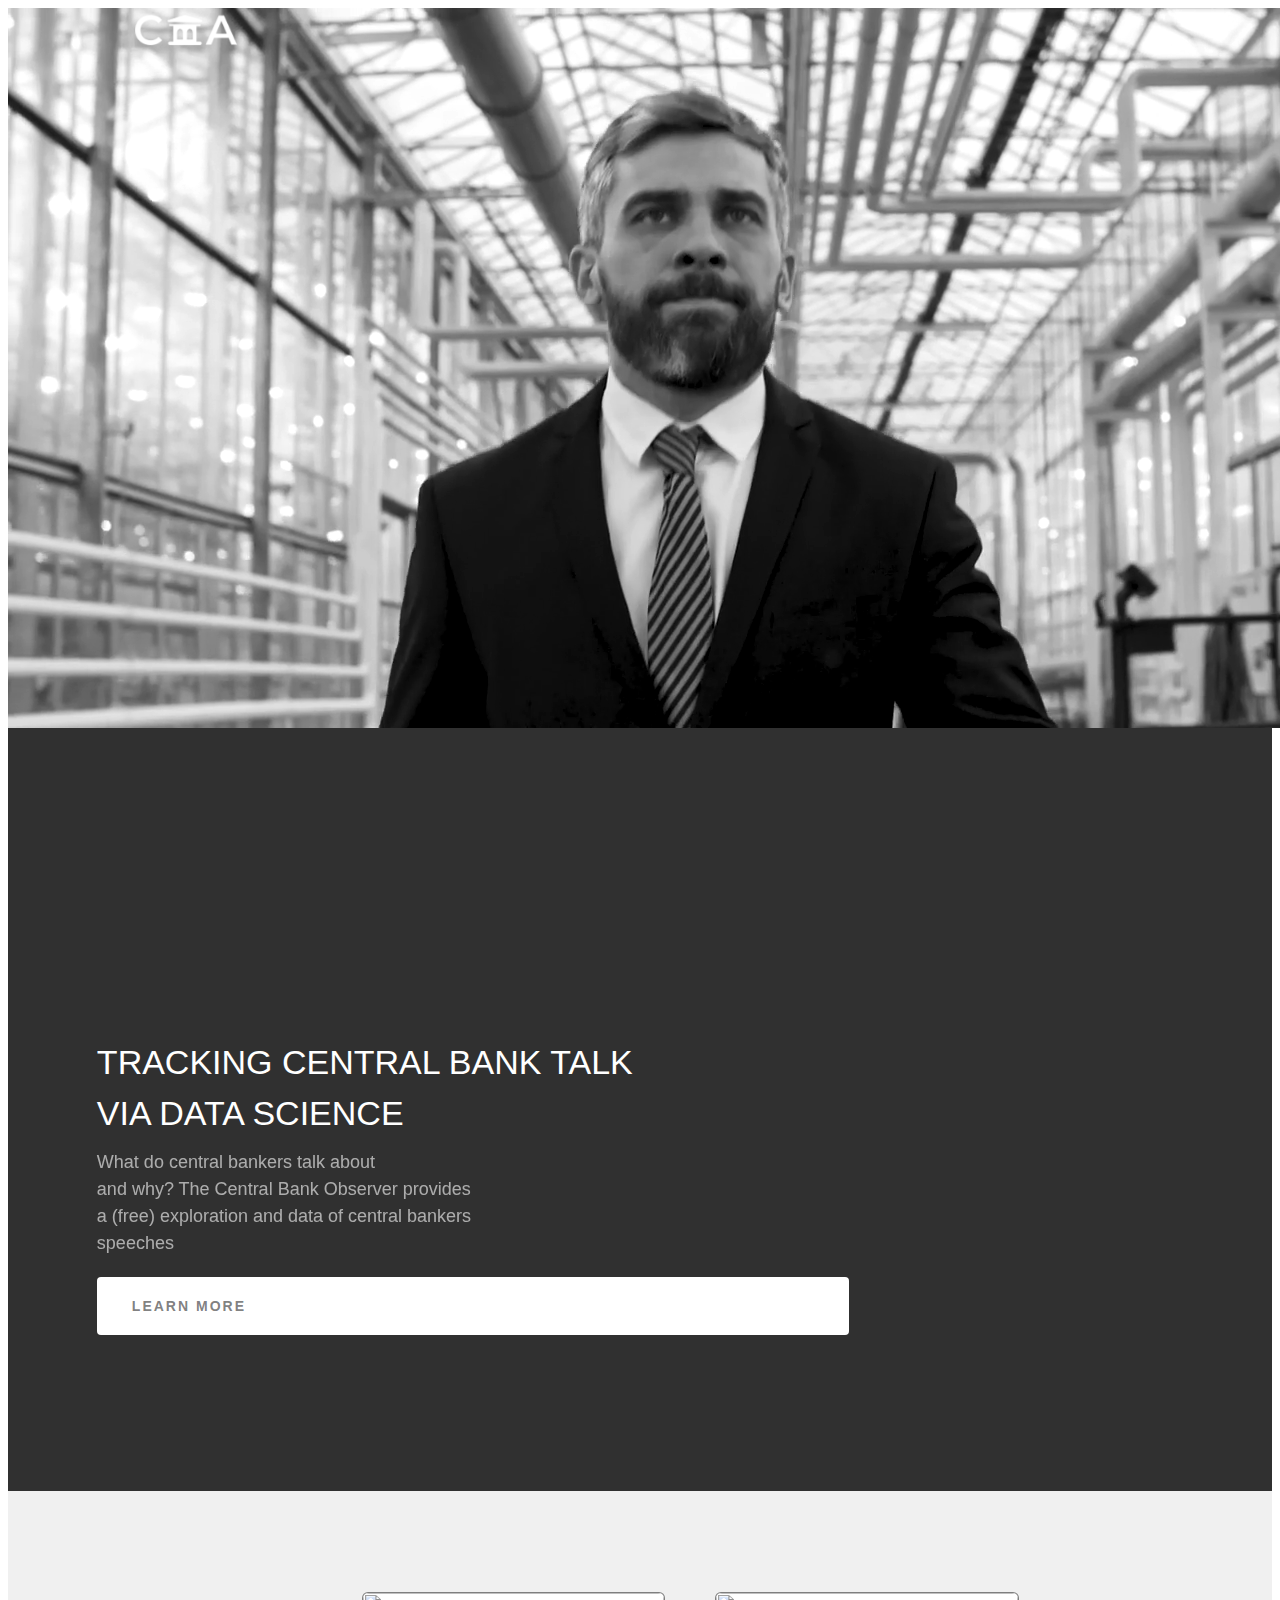
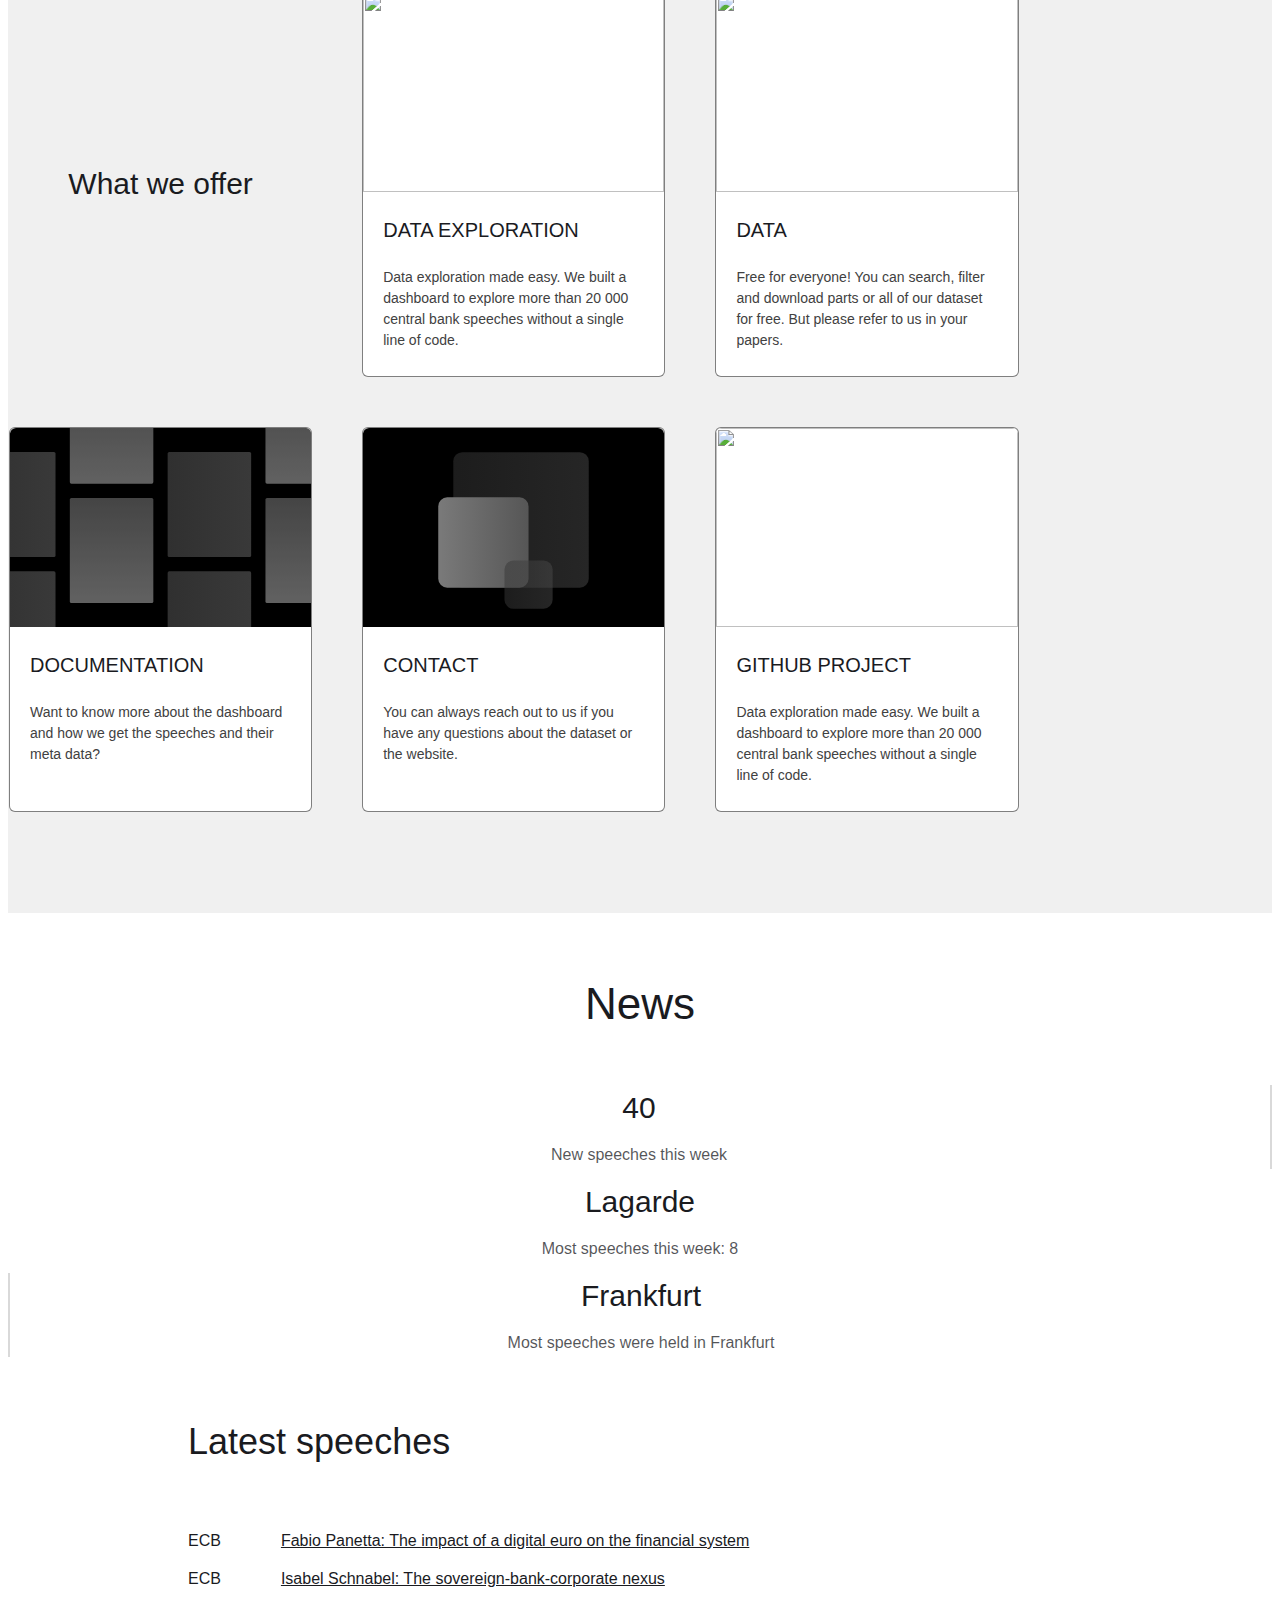
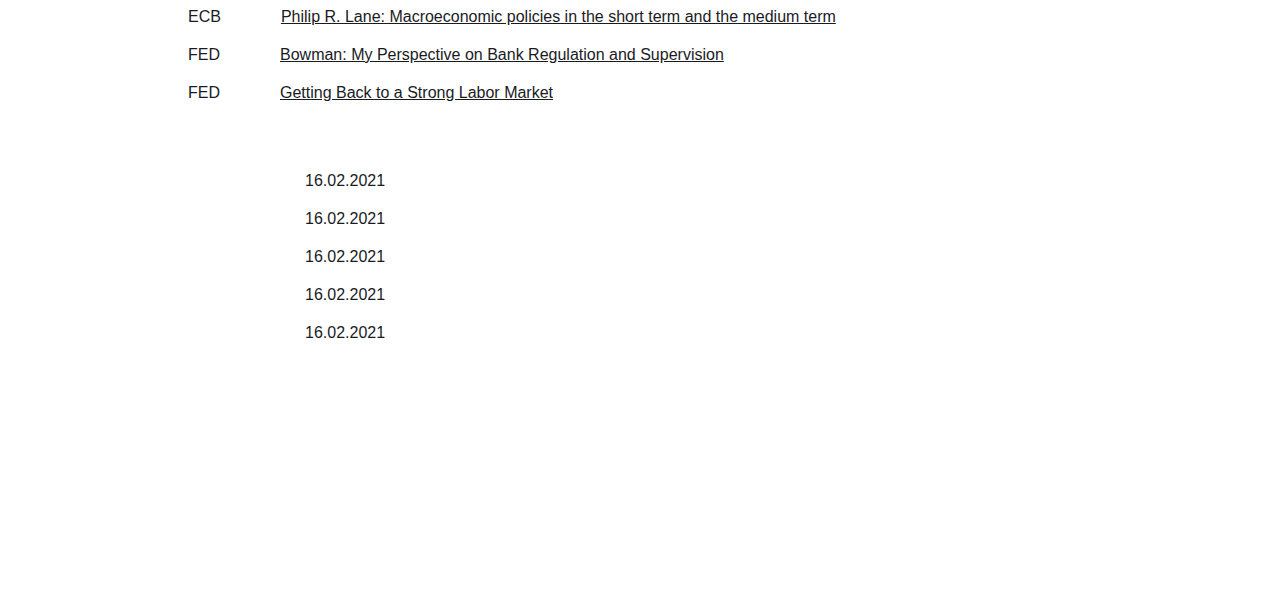
==== index.html @ 982d95cb "changed navbar" ====
<!DOCTYPE html><!--  This site was created in Webflow. http://www.webflow.com  -->
<!--  Last Published: Sat Mar 20 2021 21:11:17 GMT+0000 (Coordinated Universal Time)  -->
<html data-wf-page="600ec0335d96f052017731f2" data-wf-site="600ec03352cf05a3da53145c">
<head>
  <meta charset="utf-8">
  <title>Business - Webflow HTML website template</title>
  <meta content="Business - Webflow HTML website template" property="og:title">
  <meta content="https://uploads-ssl.webflow.com/5c6eb5400253230156de2bd6/5cdc268dd7274d5c05c6009a_Business%20SEO.jpg" property="og:image">
  <meta content="Business - Webflow HTML website template" property="twitter:title">
  <meta content="https://uploads-ssl.webflow.com/5c6eb5400253230156de2bd6/5cdc268dd7274d5c05c6009a_Business%20SEO.jpg" property="twitter:image">
  <meta content="width=device-width, initial-scale=1" name="viewport">
  <meta content="Webflow" name="generator">
  <link href="css/normalize.css" rel="stylesheet" type="text/css">
  <link href="css/webflow.css" rel="stylesheet" type="text/css">
  <link href="css/cbspeeches.webflow.css" rel="stylesheet" type="text/css">
  <script src="https://ajax.googleapis.com/ajax/libs/webfont/1.6.26/webfont.js" type="text/javascript"></script>
  <script type="text/javascript">WebFont.load({  google: {    families: ["Montserrat:100,100italic,200,200italic,300,300italic,400,400italic,500,500italic,600,600italic,700,700italic,800,800italic,900,900italic"]  }});</script>
  <!-- [if lt IE 9]><script src="https://cdnjs.cloudflare.com/ajax/libs/html5shiv/3.7.3/html5shiv.min.js" type="text/javascript"></script><![endif] -->
  <script type="text/javascript">!function(o,c){var n=c.documentElement,t=" w-mod-";n.className+=t+"js",("ontouchstart"in o||o.DocumentTouch&&c instanceof DocumentTouch)&&(n.className+=t+"touch")}(window,document);</script>
  <link href="images/favicon.ico" rel="shortcut icon" type="image/x-icon">
  <link href="images/webclip.png" rel="apple-touch-icon">
</head>
<body>
  <div data-collapse="medium" data-animation="default" data-duration="400" data-doc-height="1" data-no-scroll="1" role="banner" class="navigation w-nav">
    <div class="menu-button w-nav-button"><img src="images/menu-icon_1menu-icon.png" width="22" alt="" class="menu-icon"></div>
    <a href="index.html" aria-current="page" class="logo-link w-nav-brand w--current"><img src="images/cbaLogoFinal.png" loading="lazy" sizes="(max-width: 767px) 7vw, 8vw" srcset="images/cbaLogoFinal-p-500.png 500w, images/cbaLogoFinal-p-800.png 800w, images/cbaLogoFinal-p-1080.png 1080w, images/cbaLogoFinal.png 1560w" alt="">
      <div class="text-block-6">CENTRAL BANK SPEECHES</div>
    </a>
    <div class="navigation-wrap">
      <div class="menu w-clearfix">
        <nav role="navigation" class="navigation-items w-nav-menu">
          <a href="index.html" aria-current="page" class="navigation-item w-nav-link w--current">HOME</a>
          <a href="data.html" class="navigation-item w-nav-link">Data</a>
          <div class="dropdownwrapper">
            <a href="exploration.html" data-w-id="56b9b94b-85dc-0e24-f7aa-180d7fe317f7" class="navigation-item w-nav-link">Exploration</a>
            <div class="div-content">
              <a href="raw.html" class="navigation-item w-nav-link">Raw</a>
              <a href="exploration-copy.html" class="navigation-item w-nav-link">Topic</a>
              <a href="exploration-copy-2.html" class="navigation-item w-nav-link">Sentiment<br>‍</a>
            </div>
          </div>
          <div class="dropdownwrapper">
            <a href="contact.html" data-w-id="ae8d9652-215c-4226-fb44-6664fde4d528" class="navigation-item w-nav-link">ABOUT</a>
            <div class="div-content">
              <a href="news.html" class="navigation-item w-nav-link">NEWS</a>
              <a href="documentation.html" class="navigation-item w-nav-link">DOCUMENTATION</a>
              <a href="contact.html" class="navigation-item w-nav-link">CONTACT</a>
            </div>
          </div>
        </nav>
      </div>
    </div>
  </div>
  <div class="section cc-store-home-wrap">
    <div class="intro-header">
      <div data-poster-url="videos/MVI_9186-poster-00001.jpg" data-video-urls="videos/MVI_9186-transcode.mp4,videos/MVI_9186-transcode.webm" data-autoplay="true" data-loop="true" data-wf-ignore="true" class="background-video w-background-video w-background-video-atom"><video autoplay="" loop="" style="background-image:url(&quot;videos/MVI_9186-poster-00001.jpg&quot;)" muted="" playsinline="" data-wf-ignore="true" data-object-fit="cover">
          <source src="videos/MVI_9186-transcode.mp4" data-wf-ignore="true">
          <source src="videos/MVI_9186-transcode.webm" data-wf-ignore="true">
        </video>
        <div class="intro-content cc-homepage">
          <div class="intro-text">
            <div class="heading-jumbo">Tracking Central Bank Talk<br>via Data Science</div>
            <div class="paragraph-bigger cc-bigger-white-light">What do central bankers talk about<br>and why? The Central Bank Observer provides <br>a (free) exploration and data of central bankers <br>speeches<br></div>
            <a href="#cards-section" class="button cc-jumbo-button cc-jumbo-white w-inline-block">
              <div class="text-block-7">Learn More</div>
            </a>
          </div>
        </div>
      </div>
    </div>
  </div>
  <section id="cards-section" class="cards-section-2">
    <div class="centered-container-2 w-container">
      <div class="cards-grid-container-2">
        <div id="w-node-block-2-017731f2" class="div-block-7">
          <h3 class="heading-11">What we offer</h3>
        </div>
        <a data-w-id="19cb929b-c7ed-5ff1-27fe-0065b7cfe37d" style="border-color:rgba(0,0,0,0.5)" href="#" class="div-card w-inline-block">
          <div class="cards-image-mask"><img src="images/bruno-neurath-wilson-7y3G6s201Gk-unsplash.jpg" srcset="images/bruno-neurath-wilson-7y3G6s201Gk-unsplash-p-500.jpeg 500w, images/bruno-neurath-wilson-7y3G6s201Gk-unsplash-p-800.jpeg 800w, images/bruno-neurath-wilson-7y3G6s201Gk-unsplash-p-1600.jpeg 1600w, images/bruno-neurath-wilson-7y3G6s201Gk-unsplash-p-2000.jpeg 2000w, images/bruno-neurath-wilson-7y3G6s201Gk-unsplash-p-2600.jpeg 2600w, images/bruno-neurath-wilson-7y3G6s201Gk-unsplash-p-3200.jpeg 3200w, images/bruno-neurath-wilson-7y3G6s201Gk-unsplash.jpg 4608w" height="60" sizes="(max-width: 479px) 100vw, (max-width: 767px) 75vw, (max-width: 991px) 25vw, 26vw" alt="" class="cards-image"></div>
          <div>
            <h3 class="heading-5">Data Exploration</h3>
            <p class="paragraph-3">Data exploration made easy. We built a dashboard to explore more than 20 000 central bank speeches without a single line of code.</p>
          </div>
        </a>
        <a data-w-id="3a722712-7f62-61ff-7d0a-c8e7610f20f2" style="border-color:rgba(0,0,0,0.5)" href="#" class="div-card w-inline-block">
          <div class="cards-image-mask"><img src="images/mika-baumeister-Tz1k07Jl2no-unsplash.jpg" srcset="images/mika-baumeister-Tz1k07Jl2no-unsplash-p-500.jpeg 500w, images/mika-baumeister-Tz1k07Jl2no-unsplash-p-800.jpeg 800w, images/mika-baumeister-Tz1k07Jl2no-unsplash-p-1080.jpeg 1080w, images/mika-baumeister-Tz1k07Jl2no-unsplash-p-1600.jpeg 1600w, images/mika-baumeister-Tz1k07Jl2no-unsplash-p-2000.jpeg 2000w, images/mika-baumeister-Tz1k07Jl2no-unsplash-p-2600.jpeg 2600w, images/mika-baumeister-Tz1k07Jl2no-unsplash.jpg 2624w" height="60" sizes="(max-width: 479px) 100vw, (max-width: 767px) 75vw, (max-width: 991px) 25vw, 26vw" alt="" class="cards-image"></div>
          <div>
            <h3 class="heading-5">Data</h3>
            <p class="paragraph-3">Free for everyone! You can search, filter and download parts or all of our dataset for free. But please refer to us in your papers.</p>
          </div>
        </a>
        <a data-w-id="ab793e33-e2ce-c9a8-ae92-5cc347ac722d" style="border-color:rgba(0,0,0,0.5)" href="#" class="div-card w-inline-block">
          <div class="cards-image-mask"><img src="images/portfolio-4---wide.svg" height="60" alt="" class="cards-image"></div>
          <div>
            <h3 class="heading-5">Documentation</h3>
            <p class="paragraph-3">Want to know more about the dashboard and how we get the speeches and their meta data? </p>
          </div>
        </a>
        <a data-w-id="481036b1-bb28-fde4-e62a-8808a6e19dfd" style="border-color:rgba(0,0,0,0.5)" href="#" class="div-card w-inline-block">
          <div class="cards-image-mask"><img src="images/Icon-1.svg" height="60" alt="" class="cards-image"></div>
          <div>
            <h3 class="heading-5">contact</h3>
            <p class="paragraph-3">You can always reach out to us if you have any questions about the dataset or the website. </p>
          </div>
        </a>
        <a data-w-id="484eda0b-a464-f4c2-d2cd-32810e2118e6" style="border-color:rgba(0,0,0,0.5)" href="#" class="div-card w-inline-block">
          <div class="cards-image-mask"><img src="images/bruno-neurath-wilson-7y3G6s201Gk-unsplash.jpg" srcset="images/bruno-neurath-wilson-7y3G6s201Gk-unsplash-p-500.jpeg 500w, images/bruno-neurath-wilson-7y3G6s201Gk-unsplash-p-800.jpeg 800w, images/bruno-neurath-wilson-7y3G6s201Gk-unsplash-p-1600.jpeg 1600w, images/bruno-neurath-wilson-7y3G6s201Gk-unsplash-p-2000.jpeg 2000w, images/bruno-neurath-wilson-7y3G6s201Gk-unsplash-p-2600.jpeg 2600w, images/bruno-neurath-wilson-7y3G6s201Gk-unsplash-p-3200.jpeg 3200w, images/bruno-neurath-wilson-7y3G6s201Gk-unsplash.jpg 4608w" height="60" sizes="(max-width: 479px) 100vw, (max-width: 767px) 75vw, (max-width: 991px) 25vw, 26vw" alt="" class="cards-image"></div>
          <div>
            <h3 class="heading-5">github project</h3>
            <p class="paragraph-3">Data exploration made easy. We built a dashboard to explore more than 20 000 central bank speeches without a single line of code.</p>
          </div>
        </a>
      </div>
    </div>
  </section>
  <div class="section-3">
    <h1 class="heading-6">News</h1>
    <div class="columns-2 w-row">
      <div class="column-3 w-col w-col-4">
        <h3 class="heading-7">40 </h3>
        <div class="text-block-3">New speeches this week</div>
      </div>
      <div class="w-col w-col-4">
        <h3 class="heading-8">Lagarde</h3>
        <div class="text-block-3">Most speeches this week: 8</div>
      </div>
      <div class="column-4 w-col w-col-4">
        <h3 class="heading-9">Frankfurt</h3>
        <div class="text-block-3">Most speeches were held in Frankfurt</div>
      </div>
    </div>
    <div class="div-block-9">
      <h2 class="heading-10">Latest speeches</h2>
      <div class="columns-3 w-row">
        <div class="w-col w-col-6">
          <ul role="list" class="list">
            <li class="list-item">
              <div>ECB</div>
              <div class="text-block-4">
                <a href="https://www.ecb.europa.eu/press/key/date/2021/html/ecb.sp210210~a1665d3188.en.html">Fabio Panetta: The impact of a digital euro on the financial system</a>
              </div>
            </li>
            <li class="list-item">
              <div>ECB</div>
              <div class="text-block-4">
                <a href="https://www.ecb.europa.eu/press/key/date/2021/html/ecb.sp210210~a1665d3188.en.html">Isabel Schnabel: The sovereign-bank-corporate nexus </a>
              </div>
            </li>
            <li class="list-item">
              <div>ECB</div>
              <div class="text-block-4">
                <a href="https://www.ecb.europa.eu/press/key/date/2021/html/ecb.sp210210~a1665d3188.en.html">Philip R. Lane: Macroeconomic policies in the short term and the medium term</a>
              </div>
            </li>
            <li class="list-item">
              <div>FED</div>
              <div class="text-block-4">
                <a href="https://www.ecb.europa.eu/press/key/date/2021/html/ecb.sp210210~a1665d3188.en.html">Bowman: My Perspective on Bank Regulation and Supervision</a>
              </div>
            </li>
            <li class="list-item">
              <div>FED</div>
              <div class="text-block-4">
                <a href="https://www.ecb.europa.eu/press/key/date/2021/html/ecb.sp210210~a1665d3188.en.html">Getting Back to a Strong Labor Market</a>
              </div>
            </li>
          </ul>
        </div>
        <div class="column-5 w-col w-col-6">
          <ul role="list" class="list">
            <li class="list-item">
              <div class="text-block-5">16.02.2021</div>
            </li>
            <li class="list-item">
              <div class="text-block-5">16.02.2021</div>
            </li>
            <li class="list-item">
              <div class="text-block-5">16.02.2021</div>
            </li>
            <li class="list-item">
              <div class="text-block-5">16.02.2021</div>
            </li>
            <li class="list-item">
              <div class="text-block-5">16.02.2021</div>
            </li>
          </ul>
        </div>
      </div>
    </div>
  </div>
  <div class="section">
    <div class="container">
      <div class="footer-wrap">
        <a href="https://webflow.com/" target="_blank" class="webflow-link w-inline-block"></a>
      </div>
    </div>
  </div>
  <script src="https://d3e54v103j8qbb.cloudfront.net/js/jquery-3.5.1.min.dc5e7f18c8.js?site=600ec03352cf05a3da53145c" type="text/javascript" integrity="sha256-9/aliU8dGd2tb6OSsuzixeV4y/faTqgFtohetphbbj0=" crossorigin="anonymous"></script>
  <script src="js/webflow.js" type="text/javascript"></script>
  <!-- [if lte IE 9]><script src="https://cdnjs.cloudflare.com/ajax/libs/placeholders/3.0.2/placeholders.min.js"></script><![endif] -->
</body>
</html>
---- css/cbspeeches.webflow.css ----
body {
  font-family: Montserrat, sans-serif;
  color: #1a1b1f;
  font-size: 16px;
  line-height: 28px;
  font-weight: 400;
}

h1 {
  margin-top: 20px;
  margin-bottom: 15px;
  font-size: 44px;
  line-height: 62px;
  font-weight: 400;
}

h2 {
  margin-top: 10px;
  margin-bottom: 10px;
  font-size: 36px;
  line-height: 50px;
  font-weight: 400;
}

h3 {
  margin-top: 10px;
  margin-bottom: 10px;
  font-size: 30px;
  line-height: 46px;
  font-weight: 400;
}

h4 {
  margin-top: 10px;
  margin-bottom: 10px;
  font-size: 24px;
  line-height: 38px;
  font-weight: 400;
}

h5 {
  margin-top: 10px;
  margin-bottom: 10px;
  font-size: 20px;
  line-height: 34px;
  font-weight: 500;
}

h6 {
  margin-top: 10px;
  margin-bottom: 10px;
  font-size: 16px;
  line-height: 28px;
  font-weight: 500;
}

p {
  margin-bottom: 10px;
}

a {
  display: block;
  -webkit-transition: opacity 200ms ease;
  transition: opacity 200ms ease;
  color: #1a1b1f;
  text-decoration: underline;
}

a:hover {
  color: #32343a;
}

a:active {
  color: #43464d;
}

ul {
  margin-top: 20px;
  margin-bottom: 10px;
  padding-left: 40px;
  list-style-type: disc;
}

li {
  margin-bottom: 10px;
}

img {
  display: block;
}

label {
  margin-bottom: 10px;
  font-size: 12px;
  line-height: 20px;
  font-weight: 500;
  letter-spacing: 1px;
  text-transform: uppercase;
}

blockquote {
  margin-top: 25px;
  margin-bottom: 25px;
  padding: 15px 30px;
  border-left: 5px solid #e2e2e2;
  font-size: 20px;
  line-height: 34px;
}

figure {
  margin-top: 25px;
  padding-bottom: 20px;
}

figcaption {
  margin-top: 5px;
  opacity: 0.6;
  font-size: 14px;
  line-height: 26px;
  text-align: center;
}

.divider {
  height: 1px;
  background-color: #eee;
}

.styleguide-content-wrap {
  text-align: center;
}

.section {
  margin-right: 30px;
  margin-left: 30px;
}

.section.cc-cta {
  padding-right: 80px;
  padding-left: 80px;
  background-color: #f4f4f4;
}

.section.cc-store-home-wrap {
  position: static;
  bottom: -33px;
  width: 100%;
  height: 100%;
  margin-right: auto;
  margin-bottom: 0px;
  margin-left: auto;
  padding-left: 0px;
  border-style: solid;
  border-width: 0px;
  border-color: #242424;
  -o-object-fit: cover;
  object-fit: cover;
}

.styleguide-block {
  display: block;
  margin-top: 80px;
  margin-bottom: 80px;
  -webkit-box-orient: vertical;
  -webkit-box-direction: normal;
  -webkit-flex-direction: column;
  -ms-flex-direction: column;
  flex-direction: column;
  -webkit-box-align: center;
  -webkit-align-items: center;
  -ms-flex-align: center;
  align-items: center;
  text-align: left;
}

.container {
  width: 100%;
  max-width: 1140px;
  margin-top: 121px;
  margin-right: auto;
  margin-left: auto;
}

.paragraph-tiny {
  font-size: 12px;
  line-height: 20px;
}

.paragraph-bigger {
  margin-bottom: 10px;
  opacity: 1;
  font-size: 20px;
  line-height: 34px;
  font-weight: 400;
}

.paragraph-bigger.cc-bigger-light {
  opacity: 0.6;
}

.paragraph-bigger.cc-bigger-white-light {
  width: 60%;
  margin-top: 10px;
  margin-bottom: 10px;
  opacity: 0.6;
  font-size: 18px;
  line-height: 150%;
  font-weight: 500;
  text-align: left;
}

.button {
  padding: 12px 25px;
  border-radius: 0px;
  background-color: #1a1b1f;
  -webkit-transition: background-color 400ms ease, opacity 400ms ease, color 400ms ease;
  transition: background-color 400ms ease, opacity 400ms ease, color 400ms ease;
  color: #fff;
  font-size: 12px;
  line-height: 20px;
  letter-spacing: 2px;
  text-decoration: none;
  text-transform: uppercase;
}

.button:hover {
  background-color: #32343a;
  color: #fff;
}

.button:active {
  background-color: #43464d;
}

.button.cc-jumbo-button {
  padding: 16px 35px;
  font-size: 14px;
  line-height: 26px;
}

.button.cc-jumbo-button.cc-jumbo-white {
  margin-top: 20px;
  border-radius: 4px;
  background-color: #fff;
  color: #000;
}

.button.cc-jumbo-button.cc-jumbo-white:hover {
  background-color: #f1f1f1;
}

.button.cc-jumbo-button.cc-jumbo-white:active {
  background-color: #e1e1e1;
}

.button.cc-contact-us {
  position: relative;
  z-index: 5;
  margin-left: 1516px;
}

.button.cc-white-button {
  padding: 16px 35px;
  background-color: #fff;
  color: #202020;
  font-size: 14px;
  line-height: 26px;
}

.button.cc-white-button:hover {
  background-color: hsla(0, 0%, 100%, 0.8);
}

.button.cc-white-button:active {
  background-color: hsla(0, 0%, 100%, 0.9);
}

.label {
  margin-bottom: 10px;
  font-size: 12px;
  line-height: 20px;
  font-weight: 500;
  letter-spacing: 1px;
  text-transform: uppercase;
}

.label.cc-styleguide-label {
  margin-bottom: 25px;
}

.label.cc-light {
  opacity: 0.6;
}

.label.cc-blog-date {
  margin-top: 20px;
  opacity: 0.6;
}

.heading-jumbo-tiny {
  margin-top: 10px;
  margin-bottom: 10px;
  font-size: 18px;
  line-height: 32px;
  font-weight: 500;
  text-transform: uppercase;
}

.rich-text {
  width: 70%;
  margin-right: auto;
  margin-bottom: 100px;
  margin-left: auto;
}

.rich-text p {
  margin-top: 15px;
  margin-bottom: 25px;
  opacity: 0.6;
}

.paragraph-light {
  opacity: 0.6;
}

.heading-jumbo {
  margin-top: 10px;
  margin-bottom: 10px;
  font-size: 34px;
  line-height: 150%;
  font-weight: 500;
  text-align: left;
  text-transform: uppercase;
}

.heading-jumbo.cc-white-heading-jumbo {
  color: #fff;
}

.heading-jumbo-small {
  margin-top: 10px;
  margin-bottom: 15px;
  font-size: 36px;
  line-height: 50px;
  font-weight: 400;
  text-transform: none;
}

.styleguide-button-wrap {
  margin-top: 10px;
  margin-bottom: 10px;
}

.styleguide-header-wrap {
  display: -webkit-box;
  display: -webkit-flex;
  display: -ms-flexbox;
  display: flex;
  height: 460px;
  padding: 30px;
  -webkit-box-orient: vertical;
  -webkit-box-direction: normal;
  -webkit-flex-direction: column;
  -ms-flex-direction: column;
  flex-direction: column;
  -webkit-box-pack: center;
  -webkit-justify-content: center;
  -ms-flex-pack: center;
  justify-content: center;
  -webkit-box-align: center;
  -webkit-align-items: center;
  -ms-flex-align: center;
  align-items: center;
  background-color: #1a1b1f;
  color: #fff;
  text-align: center;
}

.paragraph-small {
  font-size: 14px;
  line-height: 26px;
}

.logo-link {
  z-index: 1;
  max-width: 8%;
}

.logo-link:hover {
  opacity: 0.8;
}

.logo-link:active {
  opacity: 0.7;
}

.logo-link.w--current {
  position: absolute;
  left: 7%;
  top: 0%;
  right: auto;
  bottom: 0%;
  display: -webkit-box;
  display: -webkit-flex;
  display: -ms-flexbox;
  display: flex;
  width: auto;
  max-width: 8%;
  margin-left: auto;
  padding-left: 45px;
  -webkit-box-orient: horizontal;
  -webkit-box-direction: normal;
  -webkit-flex-direction: row;
  -ms-flex-direction: row;
  flex-direction: row;
  -webkit-box-align: center;
  -webkit-align-items: center;
  -ms-flex-align: center;
  align-items: center;
  -webkit-box-flex: 0;
  -webkit-flex: 0 auto;
  -ms-flex: 0 auto;
  flex: 0 auto;
  -o-object-fit: cover;
  object-fit: cover;
}

.menu {
  position: static;
  left: 0%;
  top: 0%;
  right: auto;
  bottom: 0%;
  z-index: 0;
  display: -webkit-box;
  display: -webkit-flex;
  display: -ms-flexbox;
  display: flex;
  padding-right: 0px;
  padding-left: 50px;
  clear: none;
  -webkit-box-orient: horizontal;
  -webkit-box-direction: normal;
  -webkit-flex-direction: row;
  -ms-flex-direction: row;
  flex-direction: row;
  -webkit-box-pack: center;
  -webkit-justify-content: center;
  -ms-flex-pack: center;
  justify-content: center;
  -webkit-flex-wrap: nowrap;
  -ms-flex-wrap: nowrap;
  flex-wrap: nowrap;
  -webkit-box-align: center;
  -webkit-align-items: center;
  -ms-flex-align: center;
  align-items: center;
  -webkit-align-content: flex-end;
  -ms-flex-line-pack: end;
  align-content: flex-end;
  -webkit-box-flex: 0;
  -webkit-flex: 0 0 auto;
  -ms-flex: 0 0 auto;
  flex: 0 0 auto;
  -o-object-fit: contain;
  object-fit: contain;
}

.navigation-wrap {
  position: relative;
  display: -webkit-box;
  display: -webkit-flex;
  display: -ms-flexbox;
  display: flex;
  margin-right: 0px;
  padding-right: 0px;
  -webkit-box-pack: justify;
  -webkit-justify-content: space-between;
  -ms-flex-pack: justify;
  justify-content: space-between;
  -webkit-flex-wrap: nowrap;
  -ms-flex-wrap: nowrap;
  flex-wrap: nowrap;
  -webkit-box-align: center;
  -webkit-align-items: center;
  -ms-flex-align: center;
  align-items: center;
  -webkit-box-ordinal-group: 1;
  -webkit-order: 0;
  -ms-flex-order: 0;
  order: 0;
  -webkit-box-flex: 1;
  -webkit-flex: 1;
  -ms-flex: 1;
  flex: 1;
  color: #e6e6e6;
}

.navigation {
  position: absolute;
  left: 0%;
  top: 0%;
  right: 0%;
  bottom: auto;
  display: -webkit-box;
  display: -webkit-flex;
  display: -ms-flexbox;
  display: flex;
  margin-left: 0px;
  padding: 30px 50px;
  -webkit-box-orient: horizontal;
  -webkit-box-direction: normal;
  -webkit-flex-direction: row;
  -ms-flex-direction: row;
  flex-direction: row;
  -webkit-box-pack: end;
  -webkit-justify-content: flex-end;
  -ms-flex-pack: end;
  justify-content: flex-end;
  -webkit-box-align: center;
  -webkit-align-items: center;
  -ms-flex-align: center;
  align-items: center;
  background-color: transparent;
}

.navigation.navexplore {
  position: static;
  background-color: #161616;
}

.navigation-item {
  position: relative;
  overflow: hidden;
  padding-top: 9px;
  padding-bottom: 9px;
  padding-left: 20px;
  opacity: 0.6;
  -webkit-transition: opacity 200ms ease;
  transition: opacity 200ms ease;
  color: #e6e6e6;
  font-size: 16px;
  line-height: 20px;
  font-weight: 500;
  letter-spacing: 1px;
  text-transform: uppercase;
}

.navigation-item:hover {
  opacity: 0.9;
}

.navigation-item:active {
  opacity: 0.8;
}

.navigation-item.w--current {
  padding-left: 20px;
  opacity: 1;
  color: #e6e6e6;
  font-weight: 600;
}

.navigation-item.w--current:hover {
  opacity: 0.8;
  color: #32343a;
}

.navigation-item.w--current:active {
  opacity: 0.7;
  color: #32343a;
}

.logo-image {
  display: block;
  float: left;
  clear: left;
}

.navigation-items {
  position: absolute;
  left: auto;
  top: 0%;
  right: 0%;
  bottom: 0%;
  z-index: auto;
  display: -webkit-box;
  display: -webkit-flex;
  display: -ms-flexbox;
  display: flex;
  width: 40%;
  min-width: Infinity%;
  margin-right: 60px;
  margin-left: auto;
  padding-right: 0px;
  padding-left: 20px;
  float: right;
  clear: right;
  -webkit-box-orient: horizontal;
  -webkit-box-direction: normal;
  -webkit-flex-direction: row;
  -ms-flex-direction: row;
  flex-direction: row;
  -webkit-box-pack: justify;
  -webkit-justify-content: space-between;
  -ms-flex-pack: justify;
  justify-content: space-between;
  -webkit-flex-wrap: nowrap;
  -ms-flex-wrap: nowrap;
  flex-wrap: nowrap;
  -webkit-box-align: center;
  -webkit-align-items: center;
  -ms-flex-align: center;
  align-items: center;
  -webkit-box-ordinal-group: 1;
  -webkit-order: 0;
  -ms-flex-order: 0;
  order: 0;
  -webkit-box-flex: 0;
  -webkit-flex: 0 0 auto;
  -ms-flex: 0 0 auto;
  flex: 0 0 auto;
  color: #e6e6e6;
  -o-object-fit: contain;
  object-fit: contain;
}

.footer-wrap {
  display: -webkit-box;
  display: -webkit-flex;
  display: -ms-flexbox;
  display: flex;
  padding-top: 70px;
  padding-bottom: 70px;
  -webkit-box-pack: center;
  -webkit-justify-content: center;
  -ms-flex-pack: center;
  justify-content: center;
  -webkit-box-align: center;
  -webkit-align-items: center;
  -ms-flex-align: center;
  align-items: center;
}

.webflow-link {
  display: -webkit-box;
  display: -webkit-flex;
  display: -ms-flexbox;
  display: flex;
  -webkit-box-align: center;
  -webkit-align-items: center;
  -ms-flex-align: center;
  align-items: center;
  opacity: 0.5;
  -webkit-transition: opacity 400ms ease;
  transition: opacity 400ms ease;
  text-decoration: none;
}

.webflow-link:hover {
  opacity: 1;
}

.webflow-link:active {
  opacity: 0.8;
}

.webflow-logo-tiny {
  margin-top: -2px;
  margin-right: 8px;
}

.cta-text {
  width: 70%;
  margin-right: auto;
  margin-bottom: 35px;
  margin-left: auto;
}

.cta-wrap {
  display: -webkit-box;
  display: -webkit-flex;
  display: -ms-flexbox;
  display: flex;
  padding-top: 110px;
  padding-bottom: 120px;
  -webkit-box-pack: center;
  -webkit-justify-content: center;
  -ms-flex-pack: center;
  justify-content: center;
  text-align: center;
}

.intro-header {
  position: static;
  bottom: 1px;
  display: block;
  height: 200%;
  margin-bottom: 0px;
  padding-bottom: 1px;
  -webkit-box-pack: center;
  -webkit-justify-content: center;
  -ms-flex-pack: center;
  justify-content: center;
  -webkit-flex-wrap: wrap;
  -ms-flex-wrap: wrap;
  flex-wrap: wrap;
  -webkit-box-align: center;
  -webkit-align-items: center;
  -ms-flex-align: center;
  align-items: center;
  background-color: rgba(0, 0, 0, 0.81);
  opacity: 1;
  color: #fff;
  -o-object-fit: fill;
  object-fit: fill;
}

.intro-header.cc-subpage {
  height: 480px;
  background-color: #000;
  background-image: none;
  color: #fff;
}

.intro-content {
  width: 70%;
  max-width: 1140px;
  text-align: center;
}

.intro-content.cc-homepage {
  display: -webkit-box;
  display: -webkit-flex;
  display: -ms-flexbox;
  display: flex;
  margin: 0px auto 20px 0px;
  padding-top: 100px;
  padding-bottom: 100px;
  -webkit-box-orient: horizontal;
  -webkit-box-direction: normal;
  -webkit-flex-direction: row;
  -ms-flex-direction: row;
  flex-direction: row;
  -webkit-box-pack: center;
  -webkit-justify-content: center;
  -ms-flex-pack: center;
  justify-content: center;
  -webkit-box-align: center;
  -webkit-align-items: center;
  -ms-flex-align: center;
  align-items: center;
  -o-object-fit: cover;
  object-fit: cover;
}

.motto-wrap {
  width: 80%;
  margin-right: auto;
  margin-bottom: 85px;
  margin-left: auto;
  text-align: center;
}

.about-story-wrap {
  width: 80%;
  margin: 80px auto;
  text-align: center;
}

.our-services-grid {
  margin-bottom: 120px;
  grid-column-gap: 80px;
  grid-row-gap: 60px;
  -ms-grid-rows: auto 60px auto;
  grid-template-areas: ". . ."
    ". . .";
  -ms-grid-columns: 1fr 80px 1fr 80px 1fr;
  grid-template-columns: 1fr 1fr 1fr;
}

.section-heading-wrap {
  margin-top: 80px;
  margin-bottom: 80px;
  text-align: center;
}

.service-icon {
  margin-bottom: 30px;
}

.status-message {
  padding: 9px 30px;
  background-color: #202020;
  color: #fff;
  font-size: 14px;
  line-height: 26px;
  text-align: center;
}

.status-message.cc-success-message {
  background-color: #12b878;
}

.status-message.cc-error-message {
  background-color: #db4b68;
}

.status-message.cc-no-data {
  display: block;
  width: 70%;
  margin: 100px auto;
}

.contact-form-wrap {
  padding: 45px 50px 50px;
  border-style: solid;
  border-width: 1px;
  border-color: #eee;
}

.contact-form-grid {
  margin-top: 100px;
  margin-bottom: 100px;
  -webkit-box-align: start;
  -webkit-align-items: start;
  -ms-flex-align: start;
  align-items: start;
  grid-column-gap: 80px;
  grid-row-gap: 30px;
  grid-template-areas: ". .";
  -ms-grid-columns: 2.5fr 80px 1fr;
  grid-template-columns: 2.5fr 1fr;
  -ms-grid-rows: auto;
  grid-template-rows: auto;
}

.details-wrap {
  margin-bottom: 30px;
}

.get-in-touch-form {
  display: -webkit-box;
  display: -webkit-flex;
  display: -ms-flexbox;
  display: flex;
  -webkit-box-orient: vertical;
  -webkit-box-direction: normal;
  -webkit-flex-direction: column;
  -ms-flex-direction: column;
  flex-direction: column;
}

.text-field {
  margin-bottom: 18px;
  padding: 21px 20px;
  border: 1px solid #e4e4e4;
  border-radius: 0px;
  -webkit-transition: border-color 400ms ease;
  transition: border-color 400ms ease;
  font-size: 14px;
  line-height: 26px;
}

.text-field:hover {
  border-color: #e3e6eb;
}

.text-field:active {
  border-color: #43464d;
}

.text-field:focus {
  border-color: #43464d;
}

.text-field::-webkit-input-placeholder {
  color: rgba(50, 52, 58, 0.4);
}

.text-field:-ms-input-placeholder {
  color: rgba(50, 52, 58, 0.4);
}

.text-field::-ms-input-placeholder {
  color: rgba(50, 52, 58, 0.4);
}

.text-field::placeholder {
  color: rgba(50, 52, 58, 0.4);
}

.text-field.cc-contact-field {
  margin-bottom: 25px;
}

.text-field.cc-textarea {
  height: 200px;
  padding-top: 12px;
}

.contact-form {
  display: -webkit-box;
  display: -webkit-flex;
  display: -ms-flexbox;
  display: flex;
  width: 100%;
  margin-right: auto;
  margin-bottom: 0px;
  margin-left: auto;
  -webkit-box-orient: vertical;
  -webkit-box-direction: normal;
  -webkit-flex-direction: column;
  -ms-flex-direction: column;
  flex-direction: column;
  -webkit-box-align: stretch;
  -webkit-align-items: stretch;
  -ms-flex-align: stretch;
  align-items: stretch;
}

.contact-form-heading-wrap {
  margin-bottom: 40px;
}

.contact-heading {
  margin-top: 0px;
  margin-bottom: 15px;
  font-weight: 400;
}

.map {
  height: 460px;
  margin-bottom: 100px;
  line-height: 20px;
}

.contact-team-name-wrap {
  margin-bottom: 30px;
}

.our-contacts {
  margin-bottom: 120px;
  grid-column-gap: 80px;
  grid-row-gap: 60px;
  grid-template-areas: ". . .";
  -ms-grid-columns: 1fr 80px 1fr 80px 1fr;
  grid-template-columns: 1fr 1fr 1fr;
  -ms-grid-rows: auto;
  grid-template-rows: auto;
  text-align: center;
}

.contact-team-details-wrap {
  margin-top: 30px;
}

.contact-team-pic {
  height: 150px;
  margin-bottom: 30px;
  background-color: #f4f4f4;
}

.team-pic {
  width: 100%;
  height: 420px;
  margin-bottom: 40px;
  background-color: #f4f4f4;
}

.team-members {
  margin-bottom: 60px;
  grid-column-gap: 30px;
  grid-row-gap: 30px;
  -ms-grid-rows: auto 30px auto;
  grid-template-areas: ". . ."
    ". . .";
  -ms-grid-columns: 1fr 30px 1fr 30px 1fr;
  grid-template-columns: 1fr 1fr 1fr;
}

.team-member-title-wrap {
  display: -webkit-box;
  display: -webkit-flex;
  display: -ms-flexbox;
  display: flex;
  width: 100%;
  margin-bottom: 60px;
  -webkit-box-orient: vertical;
  -webkit-box-direction: normal;
  -webkit-flex-direction: column;
  -ms-flex-direction: column;
  flex-direction: column;
  -webkit-box-pack: center;
  -webkit-justify-content: center;
  -ms-flex-pack: center;
  justify-content: center;
  -webkit-box-align: center;
  -webkit-align-items: center;
  -ms-flex-align: center;
  align-items: center;
}

.team-member-name {
  margin-bottom: 5px;
  opacity: 1;
  font-size: 20px;
  line-height: 34px;
  font-weight: 400;
}

.projects-grid {
  margin-bottom: 60px;
  grid-column-gap: 30px;
  grid-row-gap: 30px;
  grid-template-areas: "."
    "."
    ".";
  -ms-grid-columns: 1fr;
  grid-template-columns: 1fr;
  -ms-grid-rows: auto 30px auto 30px auto;
  grid-template-rows: auto auto auto;
}

.project-name-wrap {
  display: -webkit-box;
  display: -webkit-flex;
  display: -ms-flexbox;
  display: flex;
  width: 100%;
  margin-bottom: 60px;
  -webkit-box-orient: vertical;
  -webkit-box-direction: normal;
  -webkit-flex-direction: column;
  -ms-flex-direction: column;
  flex-direction: column;
  -webkit-box-pack: center;
  -webkit-justify-content: center;
  -ms-flex-pack: center;
  justify-content: center;
  -webkit-box-align: center;
  -webkit-align-items: center;
  -ms-flex-align: center;
  align-items: center;
  text-align: center;
}

.project-name-link {
  margin-bottom: 5px;
  font-size: 20px;
  line-height: 34px;
  font-weight: 400;
  text-decoration: none;
}

.project-name-link:hover {
  opacity: 0.8;
}

.project-name-link:active {
  opacity: 0.7;
}

.project-cover-link {
  margin-bottom: 40px;
}

.project-cover-link:hover {
  opacity: 0.8;
}

.project-cover-link:active {
  opacity: 0.7;
}

.project-overview-header {
  display: -webkit-box;
  display: -webkit-flex;
  display: -ms-flexbox;
  display: flex;
  height: 620px;
  margin-bottom: 100px;
  -webkit-box-pack: center;
  -webkit-justify-content: center;
  -ms-flex-pack: center;
  justify-content: center;
  -webkit-box-align: center;
  -webkit-align-items: center;
  -ms-flex-align: center;
  align-items: center;
  background-color: #f4f4f4;
  background-image: url('../images/portfolio-1---wide.svg');
  background-position: 50% 50%;
  background-size: cover;
  color: #fff;
}

.project-overview-header.cc-project-2-header {
  background-image: url('../images/portfolio-2---wide.svg');
  background-position: 50% 50%;
}

.project-details-grid {
  margin-top: 100px;
  margin-bottom: 100px;
  -webkit-box-align: start;
  -webkit-align-items: start;
  -ms-flex-align: start;
  align-items: start;
  grid-column-gap: 80px;
  grid-row-gap: 30px;
  grid-template-areas: ". .";
  -ms-grid-columns: 1fr 80px 2fr;
  grid-template-columns: 1fr 2fr;
  -ms-grid-rows: auto;
  grid-template-rows: auto;
}

.project-pics {
  margin-bottom: 120px;
}

.detail-image {
  width: 100%;
  margin-bottom: 30px;
}

.blog-detail-header-wrap {
  width: 70%;
  margin: 60px auto;
}

.detail-header-image {
  display: block;
  width: 100%;
  height: 620px;
  margin-bottom: 60px;
  background-image: url('https://d3e54v103j8qbb.cloudfront.net/img/background-image.svg');
  background-position: 0px 0px;
  background-size: cover;
}

.detail-header-image.w--current {
  margin-bottom: 60px;
}

.blog-list-wrap {
  margin-bottom: 100px;
}

.blog-item {
  display: block;
  margin-right: auto;
  margin-bottom: 80px;
  margin-left: auto;
  -webkit-box-orient: vertical;
  -webkit-box-direction: normal;
  -webkit-flex-direction: column;
  -ms-flex-direction: column;
  flex-direction: column;
  -webkit-box-pack: center;
  -webkit-justify-content: center;
  -ms-flex-pack: center;
  justify-content: center;
  text-align: center;
}

.blog-preview-image {
  display: block;
  width: 100%;
  height: 620px;
  margin-bottom: 45px;
  background-image: url('https://d3e54v103j8qbb.cloudfront.net/img/background-image.svg');
  background-position: 0px 0px;
  background-size: cover;
  -webkit-transition: opacity 600ms ease;
  transition: opacity 600ms ease;
}

.blog-preview-image:hover {
  opacity: 0.8;
}

.blog-preview-image:active {
  opacity: 0.7;
}

.blog-summary-wrap {
  width: 70%;
  margin-right: auto;
  margin-bottom: 20px;
  margin-left: auto;
  text-align: left;
}

.blog-heading-link {
  margin-bottom: 10px;
  font-size: 30px;
  line-height: 46px;
  font-weight: 400;
  text-decoration: none;
}

.blog-heading-link:hover {
  opacity: 0.8;
}

.blog-heading-link:active {
  opacity: 0.7;
}

.contact-email-link {
  margin-bottom: 5px;
  opacity: 0.6;
}

.contact-email-link:hover {
  opacity: 1;
}

.contact-email-link:active {
  opacity: 0.8;
}

.protected-form {
  display: -webkit-box;
  display: -webkit-flex;
  display: -ms-flexbox;
  display: flex;
  -webkit-box-orient: vertical;
  -webkit-box-direction: normal;
  -webkit-flex-direction: column;
  -ms-flex-direction: column;
  flex-direction: column;
}

.protected-wrap {
  display: -webkit-box;
  display: -webkit-flex;
  display: -ms-flexbox;
  display: flex;
  padding-top: 90px;
  padding-bottom: 100px;
  -webkit-box-pack: center;
  -webkit-justify-content: center;
  -ms-flex-pack: center;
  justify-content: center;
}

.protected-heading {
  margin-bottom: 30px;
}

.utility-page-wrap {
  display: -webkit-box;
  display: -webkit-flex;
  display: -ms-flexbox;
  display: flex;
  width: 100vw;
  height: 100vh;
  max-height: 100%;
  max-width: 100%;
  padding: 30px;
  -webkit-box-pack: center;
  -webkit-justify-content: center;
  -ms-flex-pack: center;
  justify-content: center;
  -webkit-box-align: center;
  -webkit-align-items: center;
  -ms-flex-align: center;
  align-items: center;
  color: #fff;
  text-align: center;
}

._404-wrap {
  display: -webkit-box;
  display: -webkit-flex;
  display: -ms-flexbox;
  display: flex;
  width: 100%;
  height: 100%;
  padding: 30px;
  -webkit-box-orient: vertical;
  -webkit-box-direction: normal;
  -webkit-flex-direction: column;
  -ms-flex-direction: column;
  flex-direction: column;
  -webkit-box-pack: center;
  -webkit-justify-content: center;
  -ms-flex-pack: center;
  justify-content: center;
  -webkit-box-align: center;
  -webkit-align-items: center;
  -ms-flex-align: center;
  align-items: center;
  background-color: #1a1b1f;
}

._404-content-wrap {
  margin-bottom: 20px;
}

.home-content-wrap {
  margin-top: 80px;
  margin-bottom: 120px;
}

.home-section-wrap {
  margin-bottom: 30px;
}

.section-heading {
  margin-top: 10px;
  margin-bottom: 20px;
  font-weight: 400;
}

.about-grid {
  margin-bottom: 118px;
  -webkit-box-align: center;
  -webkit-align-items: center;
  -ms-flex-align: center;
  align-items: center;
  grid-column-gap: 80px;
  grid-row-gap: 30px;
  grid-template-areas: ". .";
  -ms-grid-columns: 1fr 80px 2fr;
  grid-template-columns: 1fr 2fr;
  -ms-grid-rows: auto;
  grid-template-rows: auto;
}

.about-grid.cc-about-2 {
  margin-top: 155px;
  grid-template-areas: ". .";
  -ms-grid-columns: 2fr 1fr;
  grid-template-columns: 2fr 1fr;
}

.intro-text {
  width: 85%;
  margin: 190px auto 35px;
  padding-left: 45px;
  text-align: left;
}

.collection-wrap {
  display: -webkit-box;
  display: -webkit-flex;
  display: -ms-flexbox;
  display: flex;
  margin-right: -15px;
  margin-left: -15px;
  -webkit-box-pack: center;
  -webkit-justify-content: center;
  -ms-flex-pack: center;
  justify-content: center;
  -webkit-flex-wrap: wrap;
  -ms-flex-wrap: wrap;
  flex-wrap: wrap;
  -webkit-box-align: start;
  -webkit-align-items: flex-start;
  -ms-flex-align: start;
  align-items: flex-start;
  -webkit-align-content: flex-start;
  -ms-flex-line-pack: start;
  align-content: flex-start;
}

.work-heading {
  margin-top: 10px;
  margin-bottom: 20px;
  font-weight: 400;
}

.blog-heading {
  margin-bottom: 60px;
  text-align: center;
}

.blog-preview-wrap {
  width: 33.33%;
  padding-right: 45px;
  padding-bottom: 30px;
  padding-left: 15px;
}

.collection-list-wrapper {
  margin-bottom: 120px;
}

.business-article-heading {
  margin-top: 10px;
  margin-bottom: 10px;
  font-size: 24px;
  line-height: 38px;
  font-weight: 500;
  text-decoration: none;
}

.business-article-heading:hover {
  opacity: 0.8;
}

.business-article-heading:active {
  opacity: 0.7;
}

.background-video {
  position: relative;
  bottom: auto;
  display: block;
  overflow: visible;
  max-height: none;
  min-height: 900px;
  margin-right: auto;
  margin-left: auto;
  -webkit-box-flex: 1;
  -webkit-flex: 1;
  -ms-flex: 1;
  flex: 1;
  background-color: transparent;
  opacity: 1;
  -o-object-fit: fill;
  object-fit: fill;
  -o-object-position: 50% 50%;
  object-position: 50% 50%;
}

.div-block {
  display: block;
  width: 100%;
  background-image: -webkit-gradient(linear, left top, left bottom, from(rgba(19, 18, 46, 0)), to(rgba(19, 18, 46, 0)));
  background-image: linear-gradient(180deg, rgba(19, 18, 46, 0), rgba(19, 18, 46, 0));
}

.image {
  display: block;
  width: 100%;
  min-width: 100%;
  padding-left: 0px;
  border: 1px none #000;
  border-radius: 20px;
  opacity: 1;
  -o-object-fit: none;
  object-fit: none;
}

.image-2 {
  display: block;
  min-width: 100%;
  padding-right: 0px;
  -o-object-fit: cover;
  object-fit: cover;
}

.columns {
  width: 60%;
  margin-top: -300px;
  margin-right: auto;
  margin-left: auto;
  padding-top: 0px;
  padding-bottom: 0px;
  border-style: solid;
  border-width: 0px;
  border-color: rgba(43, 43, 43, 0.73);
  border-radius: 0px;
  text-align: center;
  -o-object-fit: fill;
  object-fit: fill;
}

.heading {
  text-align: center;
}

.heading-2 {
  text-align: center;
}

.column {
  right: 50px;
  margin-right: auto;
  margin-left: auto;
  border-style: solid;
  border-width: 2px;
  border-color: transparent;
  border-radius: 20px;
  box-shadow: 1px 1px 4px 0 rgba(0, 0, 0, 0.65);
}

.column-2 {
  left: 50px;
  overflow: visible;
  border-style: solid;
  border-width: 0px;
  border-color: rgba(0, 0, 0, 0.57);
  border-radius: 20px;
  box-shadow: 1px 1px 4px 0 rgba(0, 0, 0, 0.65);
}

.image-3 {
  width: 100%;
  background-image: url('https://d3e54v103j8qbb.cloudfront.net/img/background-image.svg');
  background-position: 0px 0px;
  background-size: cover;
  -o-object-fit: fill;
  object-fit: fill;
}

.image-4 {
  width: 100%;
}

.section-2 {
  margin-top: 0px;
  padding-top: 398px;
}

.cards-section {
  margin-top: 0px;
  padding-top: 100px;
  padding-bottom: 100px;
}

.centered-container {
  max-width: 75%;
  -webkit-box-flex: 1;
  -webkit-flex: 1;
  -ms-flex: 1;
  flex: 1;
  text-align: center;
  -o-object-fit: fill;
  object-fit: fill;
}

.cards-grid-container {
  display: -ms-grid;
  display: grid;
  margin-top: -325px;
  margin-right: 70px;
  margin-left: 70px;
  grid-auto-flow: row;
  grid-auto-columns: 1fr;
  grid-column-gap: 100px;
  grid-row-gap: 100px;
  -ms-grid-columns: 1fr 1fr;
  grid-template-columns: 1fr 1fr;
  -ms-grid-rows: auto auto;
  grid-template-rows: auto auto;
  text-align: left;
}

.cards-image-mask {
  position: relative;
  overflow: hidden;
  width: 100%;
  padding-top: 66%;
  border-radius: 0%;
}

.cards-image {
  position: absolute;
  left: 0%;
  top: 0%;
  right: 0%;
  bottom: 0%;
  width: 100%;
  height: 100%;
  max-width: none;
  padding-bottom: 0px;
  border-radius: 6px 6px 0px 0px;
  -o-object-fit: cover;
  object-fit: cover;
  -o-object-position: 50% 50%;
  object-position: 50% 50%;
}

.div-card {
  border-style: solid;
  border-width: 1.8px;
  border-color: rgba(0, 0, 0, 0.5);
  border-radius: 6px;
  background-color: #fff;
  box-shadow: none;
  text-decoration: none;
  cursor: pointer;
}

.heading-card {
  margin-left: 0px;
  text-align: center;
}

.paragraph-card {
  text-align: center;
}

.heading-4 {
  text-align: center;
}

.paragraph-2 {
  text-align: center;
}

.heading-5 {
  margin-top: 15px;
  margin-bottom: 10px;
  padding-left: 20px;
  font-size: 20px;
  font-weight: 500;
  text-align: left;
  text-decoration: none;
  text-transform: uppercase;
}

.paragraph-3 {
  margin-bottom: 25px;
  padding-right: 20px;
  padding-left: 20px;
  border-top: 0px solid #000;
  color: #414141;
  font-size: 14px;
  line-height: 150%;
  font-weight: 500;
  text-align: left;
}

.div-block-4 {
  position: relative;
  display: block;
  width: 100%;
  clear: none;
  -webkit-flex-wrap: wrap;
  -ms-flex-wrap: wrap;
  flex-wrap: wrap;
  -webkit-align-content: center;
  -ms-flex-line-pack: center;
  align-content: center;
  -webkit-box-ordinal-group: 1;
  -webkit-order: 0;
  -ms-flex-order: 0;
  order: 0;
  -webkit-box-flex: 0;
  -webkit-flex: 0 auto;
  -ms-flex: 0 auto;
  flex: 0 auto;
  grid-auto-columns: 1fr;
  -ms-grid-columns: 1fr 1fr;
  grid-template-columns: 1fr 1fr;
  -ms-grid-rows: auto auto;
  grid-template-rows: auto auto;
}

.div-block-5 {
  display: -webkit-box;
  display: -webkit-flex;
  display: -ms-flexbox;
  display: flex;
  -webkit-box-orient: vertical;
  -webkit-box-direction: normal;
  -webkit-flex-direction: column;
  -ms-flex-direction: column;
  flex-direction: column;
  -webkit-flex-wrap: nowrap;
  -ms-flex-wrap: nowrap;
  flex-wrap: nowrap;
}

.div-trigger {
  position: relative;
  left: auto;
  display: block;
  width: auto;
  -webkit-box-orient: horizontal;
  -webkit-box-direction: normal;
  -webkit-flex-direction: row;
  -ms-flex-direction: row;
  flex-direction: row;
  -webkit-align-self: auto;
  -ms-flex-item-align: auto;
  -ms-grid-row-align: auto;
  align-self: auto;
  -webkit-transition: opacity 200ms ease;
  transition: opacity 200ms ease;
  text-align: center;
  cursor: pointer;
}

.div-content {
  position: absolute;
  left: 0%;
  top: 117%;
  right: auto;
  bottom: auto;
  display: -webkit-box;
  display: -webkit-flex;
  display: -ms-flexbox;
  display: flex;
  overflow: visible;
  width: 100%;
  min-width: 0%;
  -webkit-box-orient: vertical;
  -webkit-box-direction: normal;
  -webkit-flex-direction: column;
  -ms-flex-direction: column;
  flex-direction: column;
  -webkit-box-align: start;
  -webkit-align-items: flex-start;
  -ms-flex-align: start;
  align-items: flex-start;
  -webkit-align-self: auto;
  -ms-flex-item-align: auto;
  align-self: auto;
  -webkit-box-flex: 0;
  -webkit-flex: 0 auto;
  -ms-flex: 0 auto;
  flex: 0 auto;
  opacity: 0;
  -webkit-transition: opacity 200ms ease;
  transition: opacity 200ms ease;
  -o-object-fit: fill;
  object-fit: fill;
}

.dropdownwrapper {
  position: relative;
  display: -webkit-box;
  display: -webkit-flex;
  display: -ms-flexbox;
  display: flex;
  width: auto;
  min-width: auto;
  margin-right: auto;
  margin-left: auto;
  -webkit-box-orient: vertical;
  -webkit-box-direction: normal;
  -webkit-flex-direction: column;
  -ms-flex-direction: column;
  flex-direction: column;
  -webkit-box-pack: start;
  -webkit-justify-content: flex-start;
  -ms-flex-pack: start;
  justify-content: flex-start;
  -webkit-box-align: center;
  -webkit-align-items: center;
  -ms-flex-align: center;
  align-items: center;
  -webkit-align-self: auto;
  -ms-flex-item-align: auto;
  align-self: auto;
  opacity: 1;
  -webkit-transition: opacity 200ms ease;
  transition: opacity 200ms ease;
}

.link {
  text-decoration: none;
}

.link-2 {
  text-decoration: none;
}

.link-3 {
  text-decoration: none;
}

.text-block {
  position: static;
  float: none;
  clear: none;
  opacity: 0.6;
  -webkit-transition: opacity 200ms ease;
  transition: opacity 200ms ease;
  font-size: 16px;
  line-height: 20px;
  font-weight: 500;
}

.text-block-2 {
  overflow: visible;
  width: 100%;
  opacity: 0.6;
  color: #fff;
  line-height: 20px;
  font-weight: 500;
  text-align: center;
  text-decoration: none;
}

.link-block {
  padding: 5px;
  color: #fff;
  font-weight: 500;
  text-decoration: none;
  cursor: pointer;
}

.div-button-card {
  position: relative;
  display: -webkit-box;
  display: -webkit-flex;
  display: -ms-flexbox;
  display: flex;
  margin-right: auto;
  margin-left: auto;
  -webkit-box-orient: vertical;
  -webkit-box-direction: normal;
  -webkit-flex-direction: column;
  -ms-flex-direction: column;
  flex-direction: column;
  -webkit-box-pack: end;
  -webkit-justify-content: flex-end;
  -ms-flex-pack: end;
  justify-content: flex-end;
  -webkit-box-align: end;
  -webkit-align-items: flex-end;
  -ms-flex-align: end;
  align-items: flex-end;
  border-radius: 20px;
}

.hero-overlay {
  display: -webkit-box;
  display: -webkit-flex;
  display: -ms-flexbox;
  display: flex;
  height: 100%;
  max-height: none;
  min-height: 600px;
  padding-top: 100px;
  padding-bottom: 100px;
  -webkit-box-orient: horizontal;
  -webkit-box-direction: normal;
  -webkit-flex-direction: row;
  -ms-flex-direction: row;
  flex-direction: row;
  -webkit-box-pack: center;
  -webkit-justify-content: center;
  -ms-flex-pack: center;
  justify-content: center;
  -webkit-box-align: center;
  -webkit-align-items: center;
  -ms-flex-align: center;
  align-items: center;
  background-image: -webkit-gradient(linear, left top, left bottom, from(rgba(0, 0, 0, 0.6)), to(rgba(0, 0, 0, 0.6))), url('../images/mika-baumeister-Tz1k07Jl2no-unsplash.jpg');
  background-image: linear-gradient(180deg, rgba(0, 0, 0, 0.6), rgba(0, 0, 0, 0.6)), url('../images/mika-baumeister-Tz1k07Jl2no-unsplash.jpg');
  background-position: 0px 0px, 50% 50%;
  color: #fff;
  -o-object-fit: fill;
  object-fit: fill;
}

.centered-container-2 {
  max-height: 80%;
  max-width: 80%;
  -webkit-box-flex: 1;
  -webkit-flex: 1;
  -ms-flex: 1;
  flex: 1;
  text-align: center;
}

.main-content {
  padding-top: 100px;
  padding-bottom: 100px;
  background-color: #fff;
}

.gallery {
  padding-top: 100px;
  padding-bottom: 100px;
  background-color: #fff;
}

.gallery-grid-container {
  display: -ms-grid;
  display: grid;
  margin-top: 40px;
  -ms-grid-row-align: center;
  align-self: center;
  grid-auto-columns: 1fr;
  grid-column-gap: 20px;
  grid-row-gap: 20px;
  grid-template-areas: ".";
  -ms-grid-columns: 1fr 20px 1fr 20px 1fr 20px 1fr;
  grid-template-columns: 1fr 1fr 1fr 1fr;
  -ms-grid-rows: auto 20px auto;
  grid-template-rows: auto auto;
}

.gallery-lightbox {
  position: relative;
  overflow: hidden;
}

.gallery-thumbnail {
  width: 100%;
  height: 100%;
  -o-object-fit: cover;
  object-fit: cover;
  -o-object-position: 50% 50%;
  object-position: 50% 50%;
}

.contact-form-2 {
  padding-top: 100px;
  padding-bottom: 100px;
}

.contact-form-grid-2 {
  display: -ms-grid;
  display: grid;
  margin-top: 40px;
  grid-auto-columns: 1fr;
  grid-column-gap: 20px;
  grid-row-gap: 20px;
  -ms-grid-columns: 1fr 1fr;
  grid-template-columns: 1fr 1fr;
  -ms-grid-rows: auto;
  grid-template-rows: auto;
}

.body {
  background-color: #949494;
}

.button-card {
  padding: 12px 25px;
  border-radius: 0px;
  background-color: #1a1b1f;
  -webkit-transition: background-color 400ms ease, opacity 400ms ease, color 400ms ease;
  transition: background-color 400ms ease, opacity 400ms ease, color 400ms ease;
  color: #fff;
  font-size: 12px;
  line-height: 20px;
  letter-spacing: 2px;
  text-decoration: none;
  text-transform: uppercase;
}

.button-card:hover {
  background-color: #32343a;
  color: #fff;
}

.button-card:active {
  background-color: #43464d;
}

.button-card.cc-jumbo-button {
  padding: 16px 35px;
  font-size: 14px;
  line-height: 26px;
}

.button-card.cc-jumbo-button.cc-jumbo-white {
  border-radius: 6px 0px;
  background-color: #fff;
  color: #000;
}

.button-card.cc-jumbo-button.cc-jumbo-white:hover {
  background-color: #f1f1f1;
}

.button-card.cc-jumbo-button.cc-jumbo-white:active {
  background-color: #e1e1e1;
}

.button-card.cc-contact-us {
  position: relative;
  z-index: 5;
  margin-left: 1516px;
}

.button-card.cc-white-button {
  padding: 16px 35px;
  background-color: #fff;
  color: #202020;
  font-size: 14px;
  line-height: 26px;
}

.button-card.cc-white-button:hover {
  background-color: hsla(0, 0%, 100%, 0.8);
}

.button-card.cc-white-button:active {
  background-color: hsla(0, 0%, 100%, 0.9);
}

.cards-section-2 {
  padding-top: 100px;
  padding-bottom: 100px;
  border-style: solid;
  border-width: 1px;
  border-color: transparent;
  border-radius: 0px;
  background-color: rgba(0, 0, 0, 0.06);
}

.cards-grid-container-2 {
  display: -ms-grid;
  display: grid;
  min-width: 100%;
  margin-right: auto;
  margin-left: auto;
  grid-auto-flow: row;
  grid-auto-columns: 1fr;
  grid-column-gap: 50px;
  grid-row-gap: 50px;
  grid-template-areas: ".";
  -ms-grid-columns: 1fr 50px 1fr 50px 1fr;
  grid-template-columns: 1fr 1fr 1fr;
  -ms-grid-rows: auto;
  grid-template-rows: auto;
  text-align: left;
  -o-object-fit: fill;
  object-fit: fill;
}

.cards-image-2 {
  position: absolute;
  left: 0%;
  top: 0%;
  right: 0%;
  bottom: 0%;
  width: 100%;
  height: 100%;
  max-width: none;
  -o-object-fit: cover;
  object-fit: cover;
  -o-object-position: 50% 50%;
  object-position: 50% 50%;
}

.feature-section {
  padding-top: 100px;
  padding-bottom: 100px;
}

.flex-container {
  display: -webkit-box;
  display: -webkit-flex;
  display: -ms-flexbox;
  display: flex;
  -webkit-box-orient: horizontal;
  -webkit-box-direction: normal;
  -webkit-flex-direction: row;
  -ms-flex-direction: row;
  flex-direction: row;
  -webkit-box-align: center;
  -webkit-align-items: center;
  -ms-flex-align: center;
  align-items: center;
  -webkit-box-flex: 1;
  -webkit-flex: 1;
  -ms-flex: 1;
  flex: 1;
}

.feature-image-mask {
  width: 100%;
  margin-right: 40px;
}

.feature-image {
  width: 100%;
  height: 100%;
  -o-object-fit: contain;
  object-fit: contain;
  -o-object-position: 50% 50%;
  object-position: 50% 50%;
}

.hero {
  display: block;
  padding-top: 100px;
  padding-bottom: 100px;
  -webkit-box-align: center;
  -webkit-align-items: center;
  -ms-flex-align: center;
  align-items: center;
}

.hero-image-mask {
  width: 100%;
  margin-left: 40px;
}

.hero-image {
  width: 100%;
  height: 100%;
  -webkit-box-flex: 0;
  -webkit-flex: 0 0.5 auto;
  -ms-flex: 0 0.5 auto;
  flex: 0 0.5 auto;
  -o-object-fit: cover;
  object-fit: cover;
  -o-object-position: 50% 50%;
  object-position: 50% 50%;
}

.div-block-6 {
  padding-left: 35px;
}

.div-block-7 {
  display: -webkit-box;
  display: -webkit-flex;
  display: -ms-flexbox;
  display: flex;
  -webkit-box-orient: vertical;
  -webkit-box-direction: normal;
  -webkit-flex-direction: column;
  -ms-flex-direction: column;
  flex-direction: column;
  -webkit-box-pack: center;
  -webkit-justify-content: center;
  -ms-flex-pack: center;
  justify-content: center;
  -webkit-box-align: start;
  -webkit-align-items: flex-start;
  -ms-flex-align: start;
  align-items: flex-start;
}

.heading-6 {
  text-align: center;
}

.heading-7 {
  text-align: center;
}

.heading-8 {
  text-align: center;
}

.heading-9 {
  text-align: center;
}

.div-block-8 {
  position: relative;
  left: 0%;
  top: auto;
  right: 0%;
  bottom: 0%;
  display: -webkit-box;
  display: -webkit-flex;
  display: -ms-flexbox;
  display: flex;
  width: 70%;
  height: 2px;
  margin-top: 18px;
  margin-right: auto;
  margin-left: auto;
  padding-right: 60px;
  padding-left: 60px;
  -webkit-box-orient: vertical;
  -webkit-box-direction: normal;
  -webkit-flex-direction: column;
  -ms-flex-direction: column;
  flex-direction: column;
  -webkit-box-pack: center;
  -webkit-justify-content: center;
  -ms-flex-pack: center;
  justify-content: center;
  -webkit-flex-wrap: nowrap;
  -ms-flex-wrap: nowrap;
  flex-wrap: nowrap;
  -webkit-box-align: center;
  -webkit-align-items: center;
  -ms-flex-align: center;
  align-items: center;
  border-top: 2px solid #000;
  border-right: 1px solid rgba(0, 0, 0, 0.15);
  opacity: 0.24;
  -o-object-fit: fill;
  object-fit: fill;
}

.section-3 {
  margin-top: 60px;
}

.columns-2 {
  margin-top: 50px;
}

.column-3 {
  border-right: 2px solid rgba(0, 0, 0, 0.15);
}

.column-4 {
  border-left: 2px solid rgba(0, 0, 0, 0.15);
}

.text-block-3 {
  color: rgba(26, 27, 31, 0.75);
  text-align: center;
}

.list-item {
  display: -webkit-box;
  display: -webkit-flex;
  display: -ms-flexbox;
  display: flex;
}

.text-block-4 {
  padding-left: 60px;
  font-style: normal;
}

.list {
  margin-top: 60px;
  margin-right: -80px;
}

.text-block-5 {
  position: relative;
  right: -27px;
  display: -webkit-box;
  display: -webkit-flex;
  display: -ms-flexbox;
  display: flex;
  margin-right: 0px;
  padding-left: 0px;
  clear: none;
  -webkit-box-orient: horizontal;
  -webkit-box-direction: normal;
  -webkit-flex-direction: row;
  -ms-flex-direction: row;
  flex-direction: row;
  -webkit-box-pack: center;
  -webkit-justify-content: center;
  -ms-flex-pack: center;
  justify-content: center;
  -webkit-flex-wrap: nowrap;
  -ms-flex-wrap: nowrap;
  flex-wrap: nowrap;
  -webkit-box-align: end;
  -webkit-align-items: flex-end;
  -ms-flex-align: end;
  align-items: flex-end;
  -webkit-box-ordinal-group: 1;
  -webkit-order: 0;
  -ms-flex-order: 0;
  order: 0;
  text-align: right;
}

.column-5 {
  padding-left: 90px;
}

.columns-3 {
  width: 100%;
  margin-top: 60px;
  margin-right: auto;
  margin-left: auto;
}

.heading-10 {
  margin-top: 60px;
  padding-left: 40px;
}

.div-block-9 {
  position: relative;
  display: block;
  width: 100%;
  margin-top: 40px;
  margin-right: auto;
  margin-left: auto;
  padding-left: 140px;
}

.text-block-6 {
  margin-left: auto;
  padding-left: 0px;
  border: 1px none transparent;
  opacity: 0;
  color: #fff;
  font-size: 18px;
  font-weight: 500;
  text-align: left;
}

.text-block-7 {
  color: rgba(66, 66, 66, 0.68);
  font-weight: 600;
}

.image-5 {
  width: 15%;
  margin: -220px auto 75px;
  padding-top: 0px;
  opacity: 0.85;
}

.exploretabs {
  width: 100%;
  height: 100%;
  padding-right: 80px;
  padding-left: 80px;
  border-radius: 0px;
}

.heading-11 {
  -webkit-align-self: center;
  -ms-flex-item-align: center;
  -ms-grid-row-align: center;
  align-self: center;
}

.tabs-menu {
  display: -webkit-box;
  display: -webkit-flex;
  display: -ms-flexbox;
  display: flex;
  width: 100%;
  margin-right: auto;
  margin-left: auto;
  -webkit-box-align: center;
  -webkit-align-items: center;
  -ms-flex-align: center;
  align-items: center;
  -o-object-fit: cover;
  object-fit: cover;
  -o-object-position: 50% 50%;
  object-position: 50% 50%;
}

.tabs {
  width: 100%;
  margin-right: 0px;
  padding-right: 0px;
  padding-left: 0px;
  border-style: solid;
  border-width: 1px;
  border-color: hsla(0, 0%, 76.7%, 0.22);
  border-radius: 6px;
  box-shadow: 1px 1px 6px 1px rgba(61, 61, 61, 0.48);
}

.tab-link-tab-1 {
  width: 100%;
  border-style: solid;
  border-width: 1px;
  border-color: hsla(0, 0%, 41.3%, 0.47);
  border-radius: 8px 8px 0px 0px;
}

.tab-link-tab-1.tabstyle {
  border-style: none;
  border-top-left-radius: 0px;
  border-top-right-radius: 0px;
  opacity: 0.5;
}

.tab-link-tab-1.tabstyle.w--current {
  border-style: none;
  background-color: #fff;
}

.tab-link-tab-2 {
  width: 100%;
  border-radius: 0px;
  opacity: 0.5;
}

.tab-link-tab-2.w--current {
  background-color: #fff;
  font-weight: 600;
}

.tab-link-tab-3 {
  width: 100%;
  background-color: #fff;
  opacity: 0.5;
}

.tab-link-tab-3.w--current {
  border-radius: 0px;
  background-color: #fff;
}

.text-block-8 {
  color: #383838;
  text-align: center;
}

.text-block-9 {
  color: #141414;
  text-align: center;
}

.text-block-10 {
  text-align: center;
}

.heading-12 {
  margin-right: 20px;
  margin-left: 20px;
  padding-right: 20px;
  padding-left: 20px;
}

.tabs-content {
  min-height: 400px;
}

.section-4 {
  min-height: 120px;
  background-color: #131313;
  color: #181818;
}

.sticky-nav {
  position: -webkit-sticky;
  position: sticky;
  top: 0px;
  z-index: 1;
  padding: 20px;
  background-color: #f4f4f4;
}

.nav-grid {
  display: -ms-grid;
  display: grid;
  width: 100%;
  margin: 0px;
  padding: 0px;
  -webkit-box-pack: start;
  -webkit-justify-content: flex-start;
  -ms-flex-pack: start;
  justify-content: flex-start;
  -webkit-box-align: center;
  -webkit-align-items: center;
  -ms-flex-align: center;
  align-items: center;
  grid-auto-flow: column;
  grid-auto-columns: -webkit-max-content;
  grid-auto-columns: max-content;
  grid-column-gap: 20px;
  grid-row-gap: 20px;
  -ms-grid-columns: 1fr -webkit-max-content -webkit-max-content -webkit-max-content;
  -ms-grid-columns: 1fr max-content max-content max-content;
  grid-template-columns: 1fr -webkit-max-content -webkit-max-content -webkit-max-content;
  grid-template-columns: 1fr max-content max-content max-content;
  -ms-grid-rows: auto;
  grid-template-rows: auto;
}

.nav-logo-link {
  display: block;
  height: 60px;
  margin-right: 0px;
  margin-left: 0px;
  padding: 0px;
}

.nav-logo {
  width: auto;
  height: 100%;
  -o-object-fit: contain;
  object-fit: contain;
  -o-object-position: 0% 50%;
  object-position: 0% 50%;
}

.nav-link {
  display: block;
  margin-right: 0px;
  margin-left: 0px;
  padding: 10px 0px;
  color: #444;
  text-decoration: none;
}

.nav-link:hover {
  text-decoration: underline;
}

.section-5 {
  min-height: 120px;
  background-color: #131313;
  color: #181818;
}

.rawtabs {
  opacity: 1;
}

.section-6 {
  min-height: 120px;
  background-color: #181818;
}

@media screen and (max-width: 991px) {
  .section.cc-cta {
    padding-right: 0px;
    padding-left: 0px;
  }

  .styleguide-block {
    text-align: center;
  }

  .button {
    -webkit-box-pack: center;
    -webkit-justify-content: center;
    -ms-flex-pack: center;
    justify-content: center;
  }

  .button.cc-contact-us {
    display: none;
  }

  .heading-jumbo {
    font-size: 56px;
    line-height: 70px;
  }

  .logo-link.w--current {
    -webkit-box-flex: 1;
    -webkit-flex: 1;
    -ms-flex: 1;
    flex: 1;
  }

  .menu-icon {
    display: block;
    margin-right: 32px;
    padding-right: 0px;
    border: 1px solid transparent;
    background-color: transparent;
  }

  .menu {
    position: static;
    margin-left: 30px;
  }

  .navigation-wrap {
    background-color: #fff;
  }

  .navigation {
    padding: 25px 30px;
  }

  .navigation-item {
    padding: 15px 30px;
    -webkit-transition: background-color 400ms ease, opacity 400ms ease, color 400ms ease;
    transition: background-color 400ms ease, opacity 400ms ease, color 400ms ease;
    text-align: center;
  }

  .navigation-item:hover {
    background-color: #f7f8f9;
  }

  .navigation-item:active {
    background-color: #eef0f3;
  }

  .menu-button {
    padding: 0px;
    border: 1px solid transparent;
  }

  .menu-button.w--open {
    background-color: transparent;
  }

  .navigation-items {
    background-color: #fff;
  }

  .cta-text {
    width: auto;
  }

  .cta-wrap {
    width: auto;
    padding: 80px 50px 90px;
  }

  .intro-content.cc-homepage {
    margin-right: auto;
    margin-left: auto;
  }

  .our-services-grid {
    width: 80%;
    margin-right: auto;
    margin-left: auto;
    grid-template-areas: ". ."
      ". ."
      ". .";
    -ms-grid-columns: 1fr 1fr;
    grid-template-columns: 1fr 1fr;
    -ms-grid-rows: auto auto auto;
    grid-template-rows: auto auto auto;
    text-align: center;
  }

  .service-icon {
    display: inline-block;
  }

  .contact-form-grid {
    width: 80%;
    margin-right: auto;
    margin-left: auto;
    grid-row-gap: 50px;
    grid-template-areas: "."
      ".";
    -ms-grid-columns: 1fr;
    grid-template-columns: 1fr;
    -ms-grid-rows: auto 50px auto;
    grid-template-rows: auto auto;
    text-align: center;
  }

  .get-in-touch-form {
    text-align: left;
  }

  .our-contacts {
    width: 80%;
    margin-right: auto;
    margin-left: auto;
    grid-template-areas: "."
      "."
      ".";
    -ms-grid-columns: 1fr;
    grid-template-columns: 1fr;
    -ms-grid-rows: auto auto auto;
    grid-template-rows: auto auto auto;
  }

  .team-members {
    grid-template-areas: ". ."
      ". ."
      ". .";
    -ms-grid-columns: 1fr 1fr;
    grid-template-columns: 1fr 1fr;
    -ms-grid-rows: auto auto auto;
    grid-template-rows: auto auto auto;
  }

  .team-member-title-wrap {
    margin-bottom: 30px;
  }

  .project-details-grid {
    width: 80%;
    margin-right: auto;
    margin-left: auto;
    grid-row-gap: 50px;
    grid-template-areas: "."
      ".";
    -ms-grid-columns: 1fr;
    grid-template-columns: 1fr;
    -ms-grid-rows: auto 50px auto;
    grid-template-rows: auto auto;
    text-align: center;
  }

  .blog-detail-header-wrap {
    width: 70%;
  }

  .detail-header-image {
    height: 460px;
  }

  .blog-item {
    width: 80%;
  }

  .blog-preview-image {
    height: 460px;
  }

  .blog-summary-wrap {
    width: 100%;
  }

  .about-grid {
    grid-row-gap: 50px;
    grid-template-areas: "."
      ".";
    -ms-grid-columns: 1fr;
    grid-template-columns: 1fr;
    -ms-grid-rows: auto 50px auto;
    grid-template-rows: auto auto;
    text-align: center;
  }

  .about-grid.cc-about-2 {
    grid-template-areas: "."
      ".";
    -ms-grid-columns: 1fr;
    grid-template-columns: 1fr;
  }

  .intro-text {
    width: auto;
  }

  .collection-wrap {
    margin-right: 0px;
    margin-left: 0px;
    -webkit-box-orient: vertical;
    -webkit-box-direction: normal;
    -webkit-flex-direction: column;
    -ms-flex-direction: column;
    flex-direction: column;
    -webkit-flex-wrap: nowrap;
    -ms-flex-wrap: nowrap;
    flex-wrap: nowrap;
    -webkit-box-align: center;
    -webkit-align-items: center;
    -ms-flex-align: center;
    align-items: center;
  }

  .blog-preview-wrap {
    width: 80%;
    padding-right: 15px;
    text-align: center;
  }

  .cards-grid-container {
    grid-column-gap: 20px;
  }

  .gallery-grid-container {
    -webkit-align-self: stretch;
    -ms-flex-item-align: stretch;
    -ms-grid-row-align: stretch;
    align-self: stretch;
  }

  .button-card {
    -webkit-box-pack: center;
    -webkit-justify-content: center;
    -ms-flex-pack: center;
    justify-content: center;
  }

  .button-card.cc-contact-us {
    display: none;
  }

  .cards-grid-container-2 {
    grid-column-gap: 20px;
  }
}

@media screen and (max-width: 767px) {
  .section {
    margin-right: 15px;
    margin-left: 15px;
  }

  .section.cc-cta {
    padding: 15px;
  }

  .section.cc-home-wrap {
    margin-right: 15px;
    margin-left: 15px;
  }

  .section.cc-store-home-wrap {
    margin-right: 15px;
    margin-left: 15px;
  }

  .container {
    text-align: center;
  }

  .paragraph-bigger {
    font-size: 16px;
    line-height: 28px;
  }

  .rich-text {
    width: 90%;
    max-width: 470px;
    text-align: left;
  }

  .heading-jumbo {
    font-size: 50px;
    line-height: 64px;
  }

  .heading-jumbo-small {
    font-size: 30px;
    line-height: 52px;
  }

  .logo-link {
    padding-left: 0px;
  }

  .navigation {
    padding: 20px 30px;
  }

  .cta-wrap {
    padding-right: 30px;
    padding-left: 30px;
  }

  .intro-content {
    width: 80%;
  }

  .our-services-grid {
    grid-row-gap: 60px;
    grid-template-areas: "."
      "."
      "."
      "."
      "."
      ".";
    -ms-grid-columns: 1fr;
    grid-template-columns: 1fr;
    -ms-grid-rows: auto 60px auto 60px auto 60px auto 60px auto 60px auto;
    grid-template-rows: auto auto auto auto auto auto;
  }

  .status-message.cc-no-data {
    width: 80%;
    max-width: 470px;
  }

  .contact-form-wrap {
    padding: 30px;
  }

  .text-field.cc-contact-field {
    text-align: left;
  }

  .text-field.cc-textarea {
    text-align: left;
  }

  .team-pic {
    height: 300px;
    margin-bottom: 30px;
  }

  .team-member-name {
    font-size: 16px;
    line-height: 28px;
  }

  .project-name-wrap {
    margin-bottom: 30px;
  }

  .project-name-link {
    font-size: 16px;
    line-height: 28px;
  }

  .detail-image {
    margin-bottom: 15px;
  }

  .blog-detail-header-wrap {
    width: 90%;
    max-width: 470px;
    text-align: left;
  }

  .blog-item {
    width: 90%;
    max-width: 470px;
  }

  .blog-summary-wrap {
    text-align: center;
  }

  .utility-page-wrap {
    padding: 15px;
  }

  ._404-wrap {
    padding: 30px;
  }

  .cards-section {
    padding: 40px 20px;
  }

  .cards-grid-container {
    max-width: none;
    -ms-grid-row-align: stretch;
    align-self: stretch;
    -ms-grid-columns: 1fr;
    grid-template-columns: 1fr;
    -ms-grid-rows: auto auto auto;
    grid-template-rows: auto auto auto;
  }

  .hero-overlay {
    padding: 40px 20px;
  }

  .main-content {
    padding: 40px 20px;
  }

  .gallery {
    padding: 40px 20px;
  }

  .gallery-grid-container {
    max-width: none;
    -ms-grid-columns: 1fr 1fr;
    grid-template-columns: 1fr 1fr;
    -ms-grid-rows: auto auto auto auto;
    grid-template-rows: auto auto auto auto;
  }

  .contact-form-2 {
    padding: 40px 20px;
  }

  .cards-section-2 {
    padding: 40px 20px;
  }

  .cards-grid-container-2 {
    max-width: none;
    -ms-grid-row-align: stretch;
    align-self: stretch;
    -ms-grid-columns: 1fr;
    grid-template-columns: 1fr;
    -ms-grid-rows: auto auto auto;
    grid-template-rows: auto auto auto;
  }

  .feature-section {
    padding: 40px 20px;
  }

  .flex-container {
    -webkit-box-orient: vertical;
    -webkit-box-direction: normal;
    -webkit-flex-direction: column;
    -ms-flex-direction: column;
    flex-direction: column;
  }

  .feature-image-mask {
    margin-right: 0px;
  }

  .feature-image {
    margin-right: auto;
    margin-left: auto;
  }

  .hero {
    padding: 40px 20px;
  }

  .hero-image-mask {
    margin-right: 0px;
    margin-left: 0px;
    -webkit-box-ordinal-group: 0;
    -webkit-order: -1;
    -ms-flex-order: -1;
    order: -1;
  }

  .sticky-nav {
    position: relative;
  }

  .nav-grid {
    text-align: center;
  }
}

@media screen and (max-width: 479px) {
  h1 {
    font-size: 36px;
    line-height: 52px;
  }

  .rich-text {
    width: 100%;
    max-width: none;
  }

  .heading-jumbo {
    font-size: 36px;
    line-height: 48px;
  }

  .menu {
    margin-left: 15px;
  }

  .navigation {
    padding-right: 20px;
    padding-left: 20px;
  }

  .menu-button {
    -webkit-box-flex: 0;
    -webkit-flex: 0 0 auto;
    -ms-flex: 0 0 auto;
    flex: 0 0 auto;
  }

  .menu-button.w--open {
    -webkit-box-flex: 0;
    -webkit-flex: 0 0 auto;
    -ms-flex: 0 0 auto;
    flex: 0 0 auto;
  }

  .cta-wrap {
    padding-right: 15px;
    padding-left: 15px;
  }

  .status-message.cc-no-data {
    width: 100%;
  }

  .contact-form-grid {
    width: 100%;
  }

  .our-contacts {
    width: 90%;
  }

  .team-members {
    grid-template-areas: "."
      "."
      "."
      "."
      "."
      ".";
    -ms-grid-columns: 1fr;
    grid-template-columns: 1fr;
    -ms-grid-rows: auto auto auto auto auto auto;
    grid-template-rows: auto auto auto auto auto auto;
  }

  .project-details-grid {
    width: 100%;
  }

  .blog-detail-header-wrap {
    width: 100%;
    max-width: none;
  }

  .blog-item {
    width: 100%;
    max-width: none;
  }

  .centered-container {
    text-align: left;
  }

  .cards-grid-container {
    margin-right: 0px;
    margin-left: 0px;
    padding-top: 20px;
    padding-bottom: 20px;
    -ms-grid-columns: 1fr;
    grid-template-columns: 1fr;
  }

  .centered-container-2 {
    text-align: left;
  }

  .gallery-grid-container {
    margin-right: 0px;
    margin-left: 0px;
    -ms-grid-columns: 1fr;
    grid-template-columns: 1fr;
    -ms-grid-rows: auto auto auto auto auto;
    grid-template-rows: auto auto auto auto auto;
  }

  .cards-grid-container-2 {
    margin-right: 0px;
    margin-left: 0px;
    padding-top: 20px;
    padding-bottom: 20px;
    -ms-grid-columns: 1fr;
    grid-template-columns: 1fr;
  }

  .sticky-nav {
    padding: 0px;
  }

  .nav-grid {
    grid-auto-flow: row;
    grid-column-gap: 0px;
    grid-row-gap: 0px;
    -ms-grid-columns: 1fr;
    grid-template-columns: 1fr;
    -ms-grid-rows: 100px;
    grid-template-rows: 100px;
  }

  .nav-logo-link {
    border-top: 1px solid #c4c4c4;
  }

  .nav-link {
    padding-top: 10px;
    padding-bottom: 10px;
    border-top: 1px solid #c4c4c4;
  }
}

#w-node-c8597a28-0b89-faa4-4d61-79fa72d338e5-6325c706 {
  -ms-grid-row: span 2;
  grid-row-start: span 2;
  -ms-grid-row-span: 2;
  grid-row-end: span 2;
  -ms-grid-column: span 2;
  grid-column-start: span 2;
  -ms-grid-column-span: 2;
  grid-column-end: span 2;
}

@media screen and (max-width: 479px) {
  #w-node-block-2-017731f2 {
    -ms-grid-column: span 1;
    grid-column-start: span 1;
    -ms-grid-column-span: 1;
    grid-column-end: span 1;
  }

  #w-node-c8597a28-0b89-faa4-4d61-79fa72d338e5-6325c706 {
    -ms-grid-row: span 1;
    grid-row-start: span 1;
    -ms-grid-row-span: 1;
    grid-row-end: span 1;
    -ms-grid-column: span 1;
    grid-column-start: span 1;
    -ms-grid-column-span: 1;
    grid-column-end: span 1;
  }
}
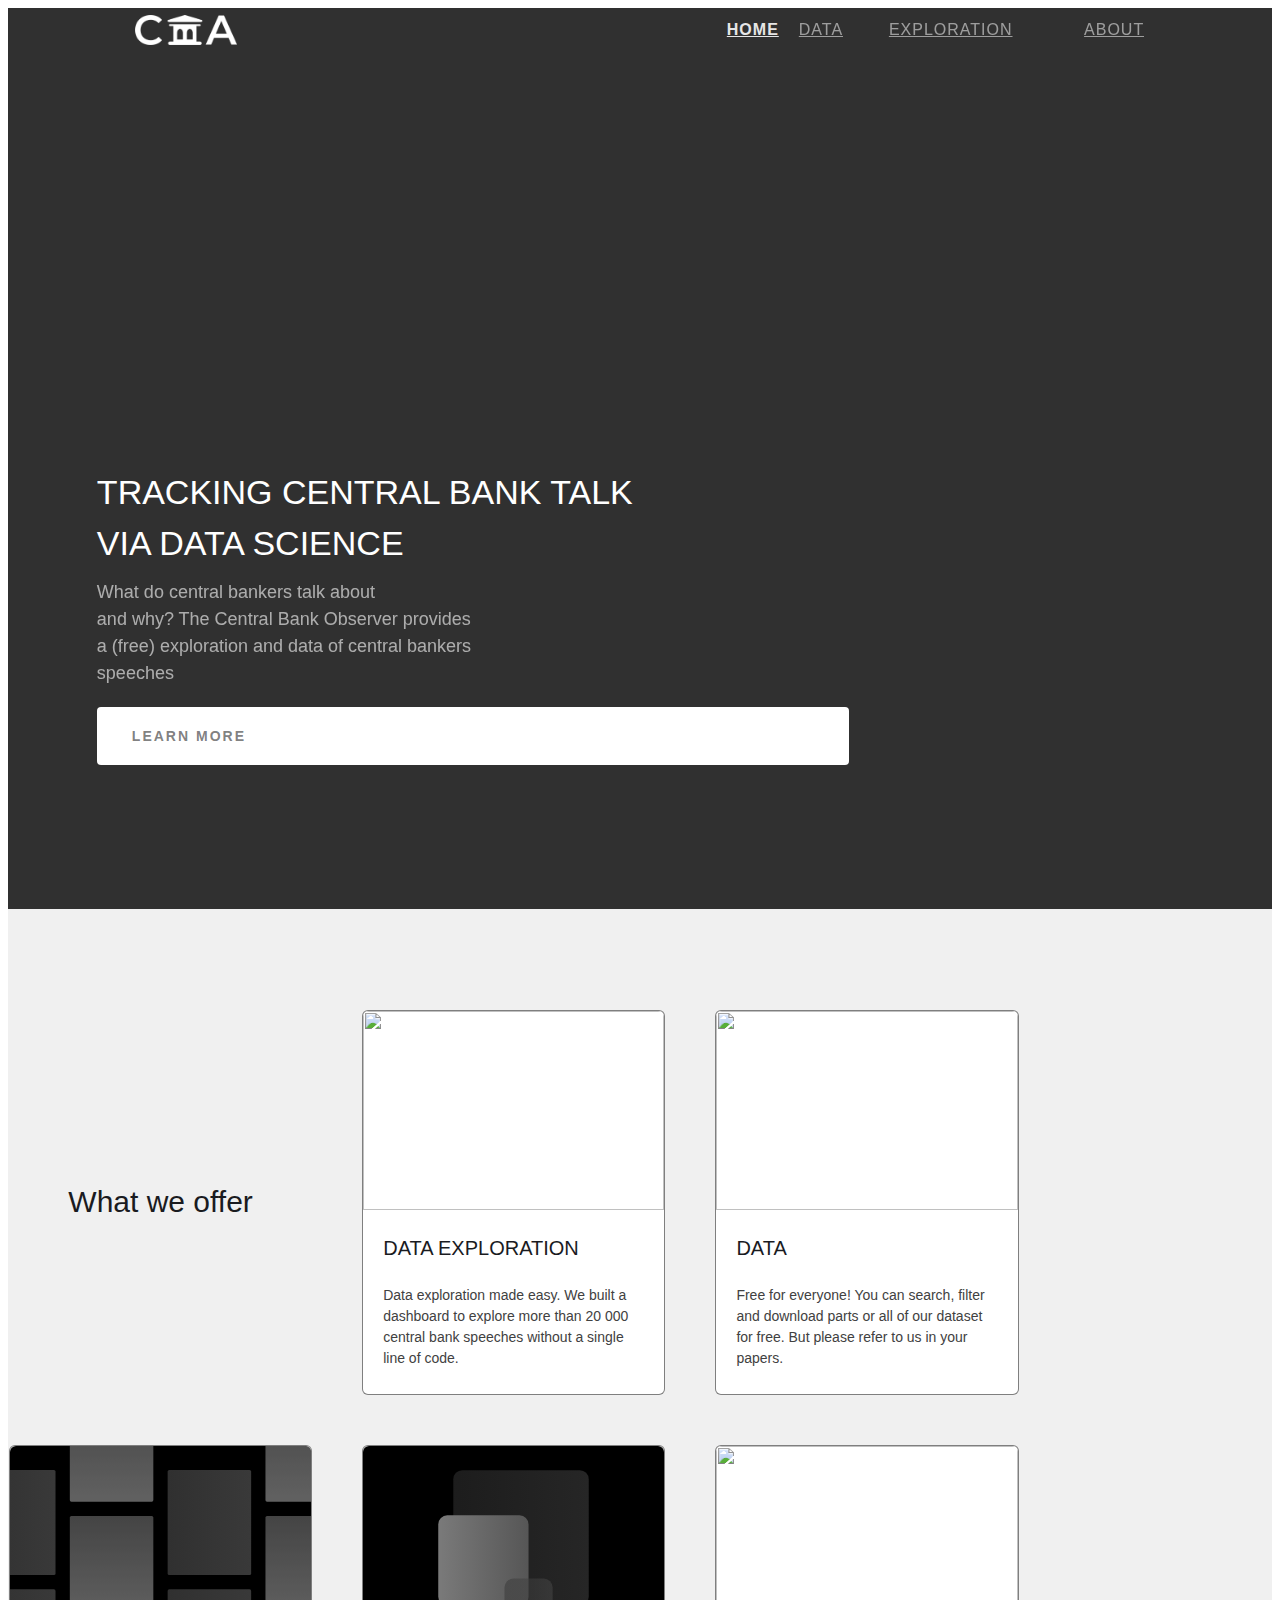
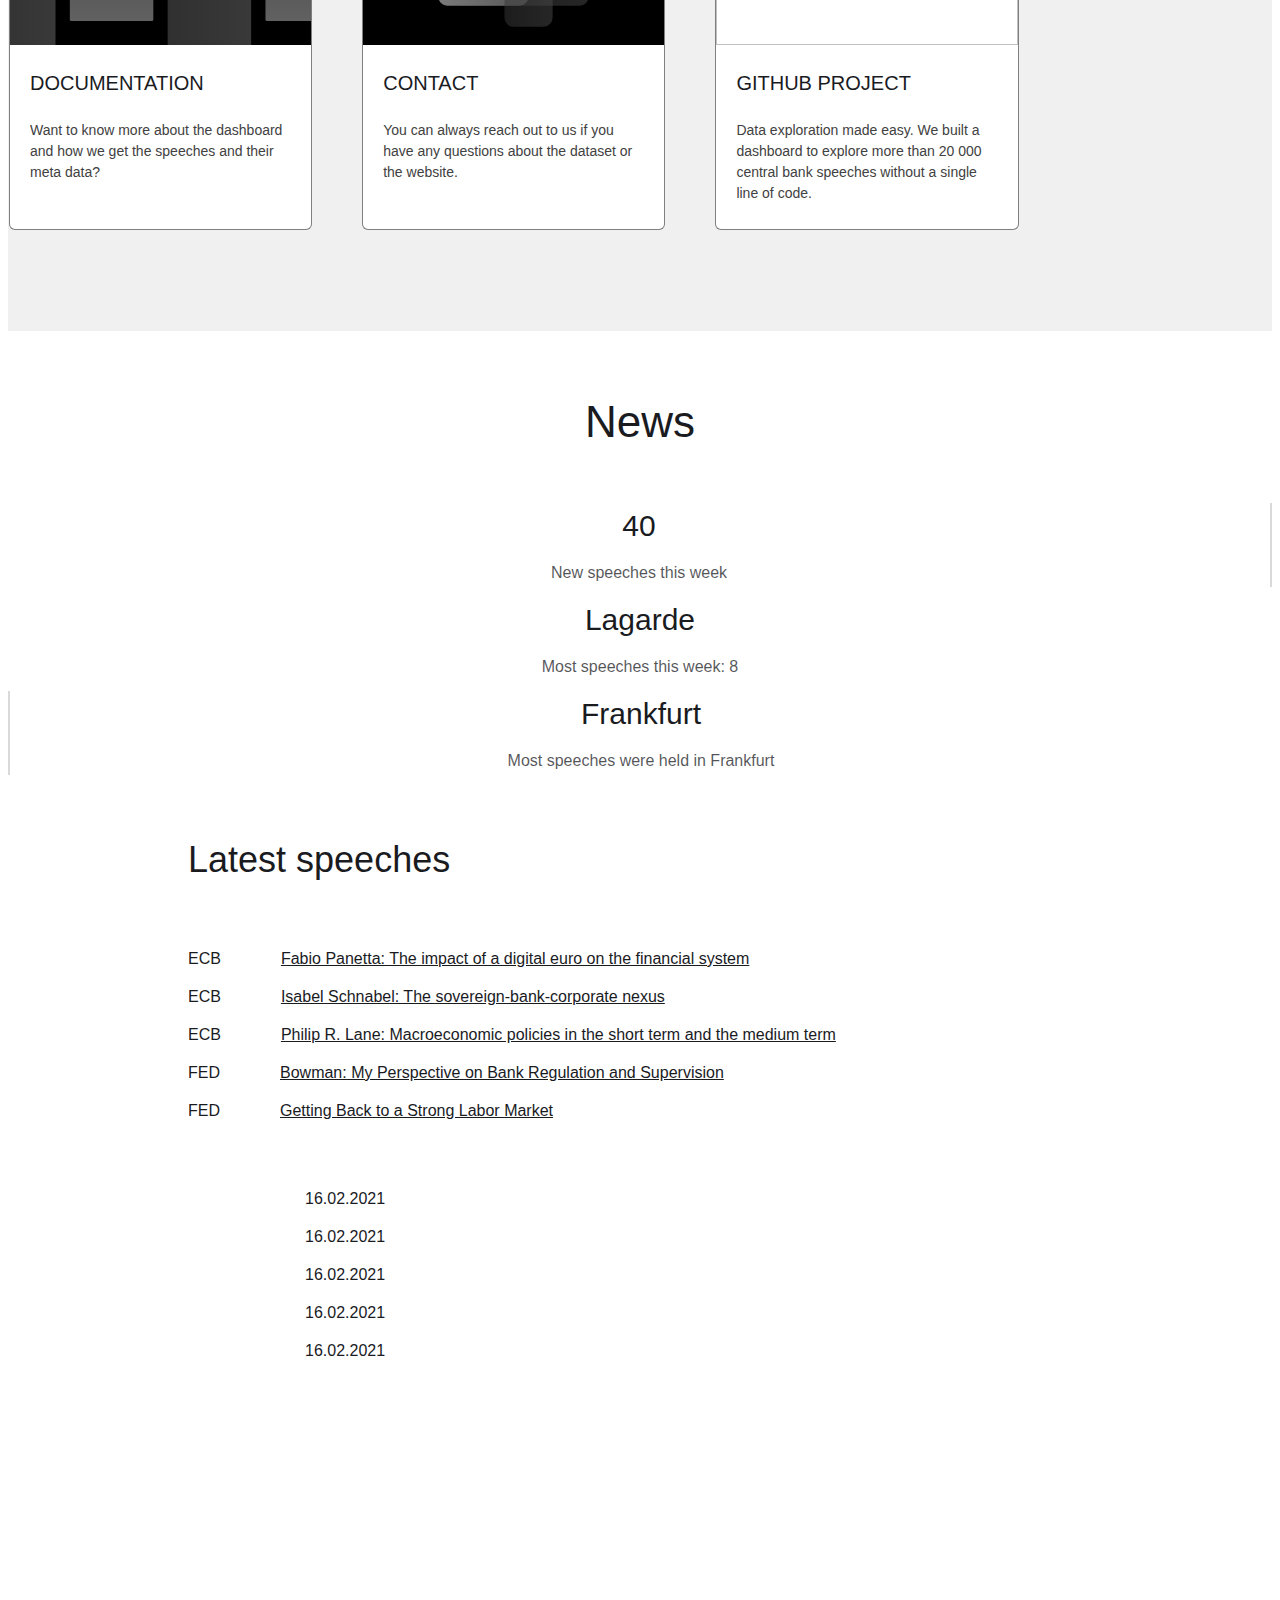
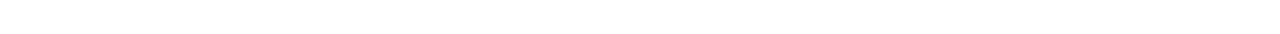
==== commit b163d36d: "frontend changes" ====
--- a/index.html
+++ b/index.html
@@ -1,5 +1,5 @@
 <!DOCTYPE html><!--  This site was created in Webflow. http://www.webflow.com  -->
-<!--  Last Published: Sat Mar 20 2021 21:11:17 GMT+0000 (Coordinated Universal Time)  -->
+<!--  Last Published: Fri Mar 26 2021 06:36:05 GMT+0000 (Coordinated Universal Time)  -->
 <html data-wf-page="600ec0335d96f052017731f2" data-wf-site="600ec03352cf05a3da53145c">
 <head>
   <meta charset="utf-8">
@@ -32,7 +32,7 @@
           <a href="index.html" aria-current="page" class="navigation-item w-nav-link w--current">HOME</a>
           <a href="data.html" class="navigation-item w-nav-link">Data</a>
           <div class="dropdownwrapper">
-            <a href="exploration.html" data-w-id="56b9b94b-85dc-0e24-f7aa-180d7fe317f7" class="navigation-item w-nav-link">Exploration</a>
+            <a href="raw.html" data-w-id="56b9b94b-85dc-0e24-f7aa-180d7fe317f7" class="navigation-item w-nav-link">Exploration</a>
             <div class="div-content">
               <a href="raw.html" class="navigation-item w-nav-link">Raw</a>
               <a href="exploration-copy.html" class="navigation-item w-nav-link">Topic</a>
@@ -40,11 +40,11 @@
             </div>
           </div>
           <div class="dropdownwrapper">
-            <a href="contact.html" data-w-id="ae8d9652-215c-4226-fb44-6664fde4d528" class="navigation-item w-nav-link">ABOUT</a>
+            <a href="documentation.html" data-w-id="66e49559-ad44-2820-8699-7dafe136febf" class="navigation-item w-nav-link">About</a>
             <div class="div-content">
-              <a href="news.html" class="navigation-item w-nav-link">NEWS</a>
-              <a href="documentation.html" class="navigation-item w-nav-link">DOCUMENTATION</a>
-              <a href="contact.html" class="navigation-item w-nav-link">CONTACT</a>
+              <a href="news.html" class="navigation-item w-nav-link">news</a>
+              <a href="documentation.html" class="navigation-item w-nav-link">Documentation</a>
+              <a href="contacts.html" class="navigation-item w-nav-link">Contact</a>
             </div>
           </div>
         </nav>
@@ -53,9 +53,8 @@
   </div>
   <div class="section cc-store-home-wrap">
     <div class="intro-header">
-      <div data-poster-url="videos/MVI_9186-poster-00001.jpg" data-video-urls="videos/MVI_9186-transcode.mp4,videos/MVI_9186-transcode.webm" data-autoplay="true" data-loop="true" data-wf-ignore="true" class="background-video w-background-video w-background-video-atom"><video autoplay="" loop="" style="background-image:url(&quot;videos/MVI_9186-poster-00001.jpg&quot;)" muted="" playsinline="" data-wf-ignore="true" data-object-fit="cover">
-          <source src="videos/MVI_9186-transcode.mp4" data-wf-ignore="true">
-          <source src="videos/MVI_9186-transcode.webm" data-wf-ignore="true">
+      <div data-poster-url="videos/ecb-poster.png" data-video-urls="videos/ECB_bw.mov" data-autoplay="true" data-loop="true" data-wf-ignore="true" class="background-video w-background-video w-background-video-atom"><video autoplay="" loop="" style="background-image:url(&quot;videos/MVI_9186-poster-00001.jpg&quot;)" muted="" playsinline="" data-wf-ignore="true" data-object-fit="cover">
+          <source src="videos/ECB_bw.mov" data-wf-ignore="true">
         </video>
         <div class="intro-content cc-homepage">
           <div class="intro-text">
--- a/css/cbspeeches.webflow.css
+++ b/css/cbspeeches.webflow.css
@@ -1699,7 +1699,7 @@
   display: -ms-flexbox;
   display: flex;
   overflow: visible;
-  width: 100%;
+  width: auto;
   min-width: 0%;
   -webkit-box-orient: vertical;
   -webkit-box-direction: normal;
@@ -1717,6 +1717,8 @@
   -webkit-flex: 0 auto;
   -ms-flex: 0 auto;
   flex: 0 auto;
+  border-radius: 4px;
+  background-color: rgba(41, 41, 41, 0.8);
   opacity: 0;
   -webkit-transition: opacity 200ms ease;
   transition: opacity 200ms ease;
@@ -2418,7 +2420,7 @@
 
 .section-4 {
   min-height: 120px;
-  background-color: #131313;
+  background-color: #1f1f1f;
   color: #181818;
 }
 
